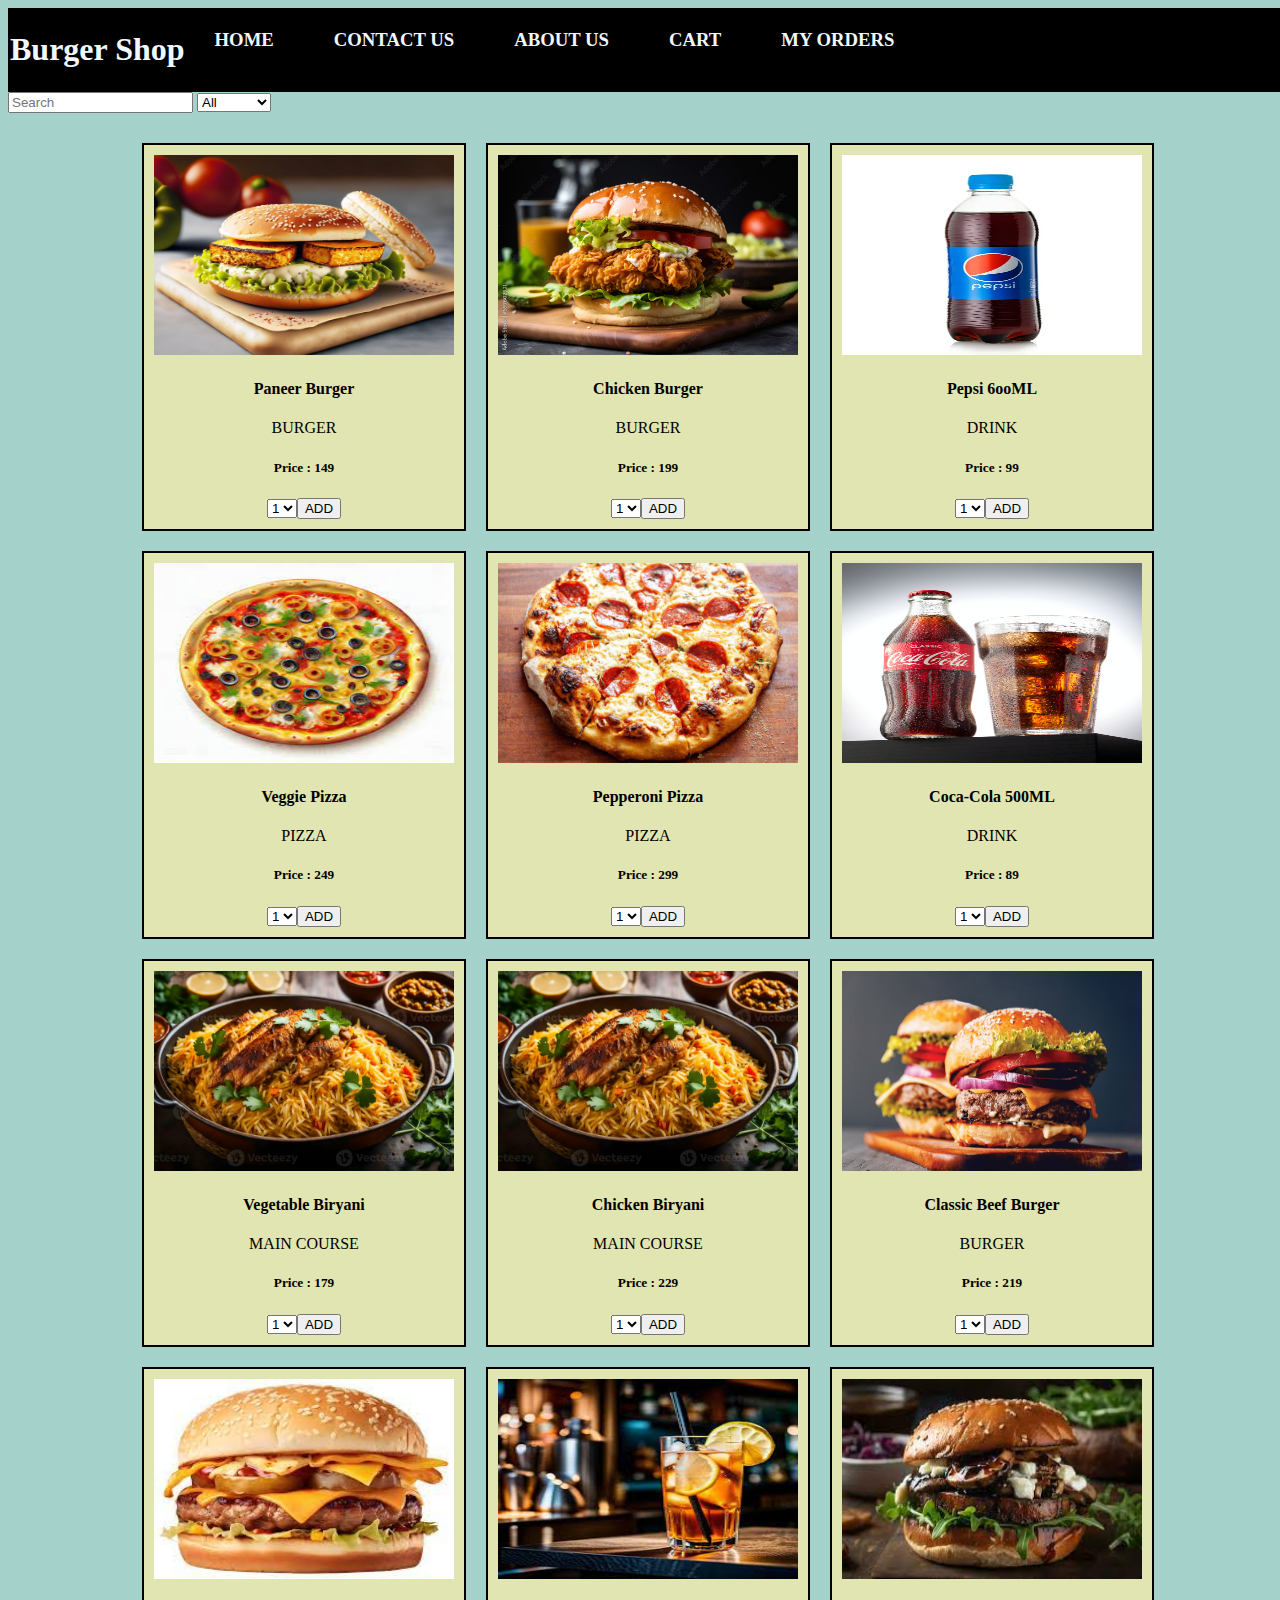
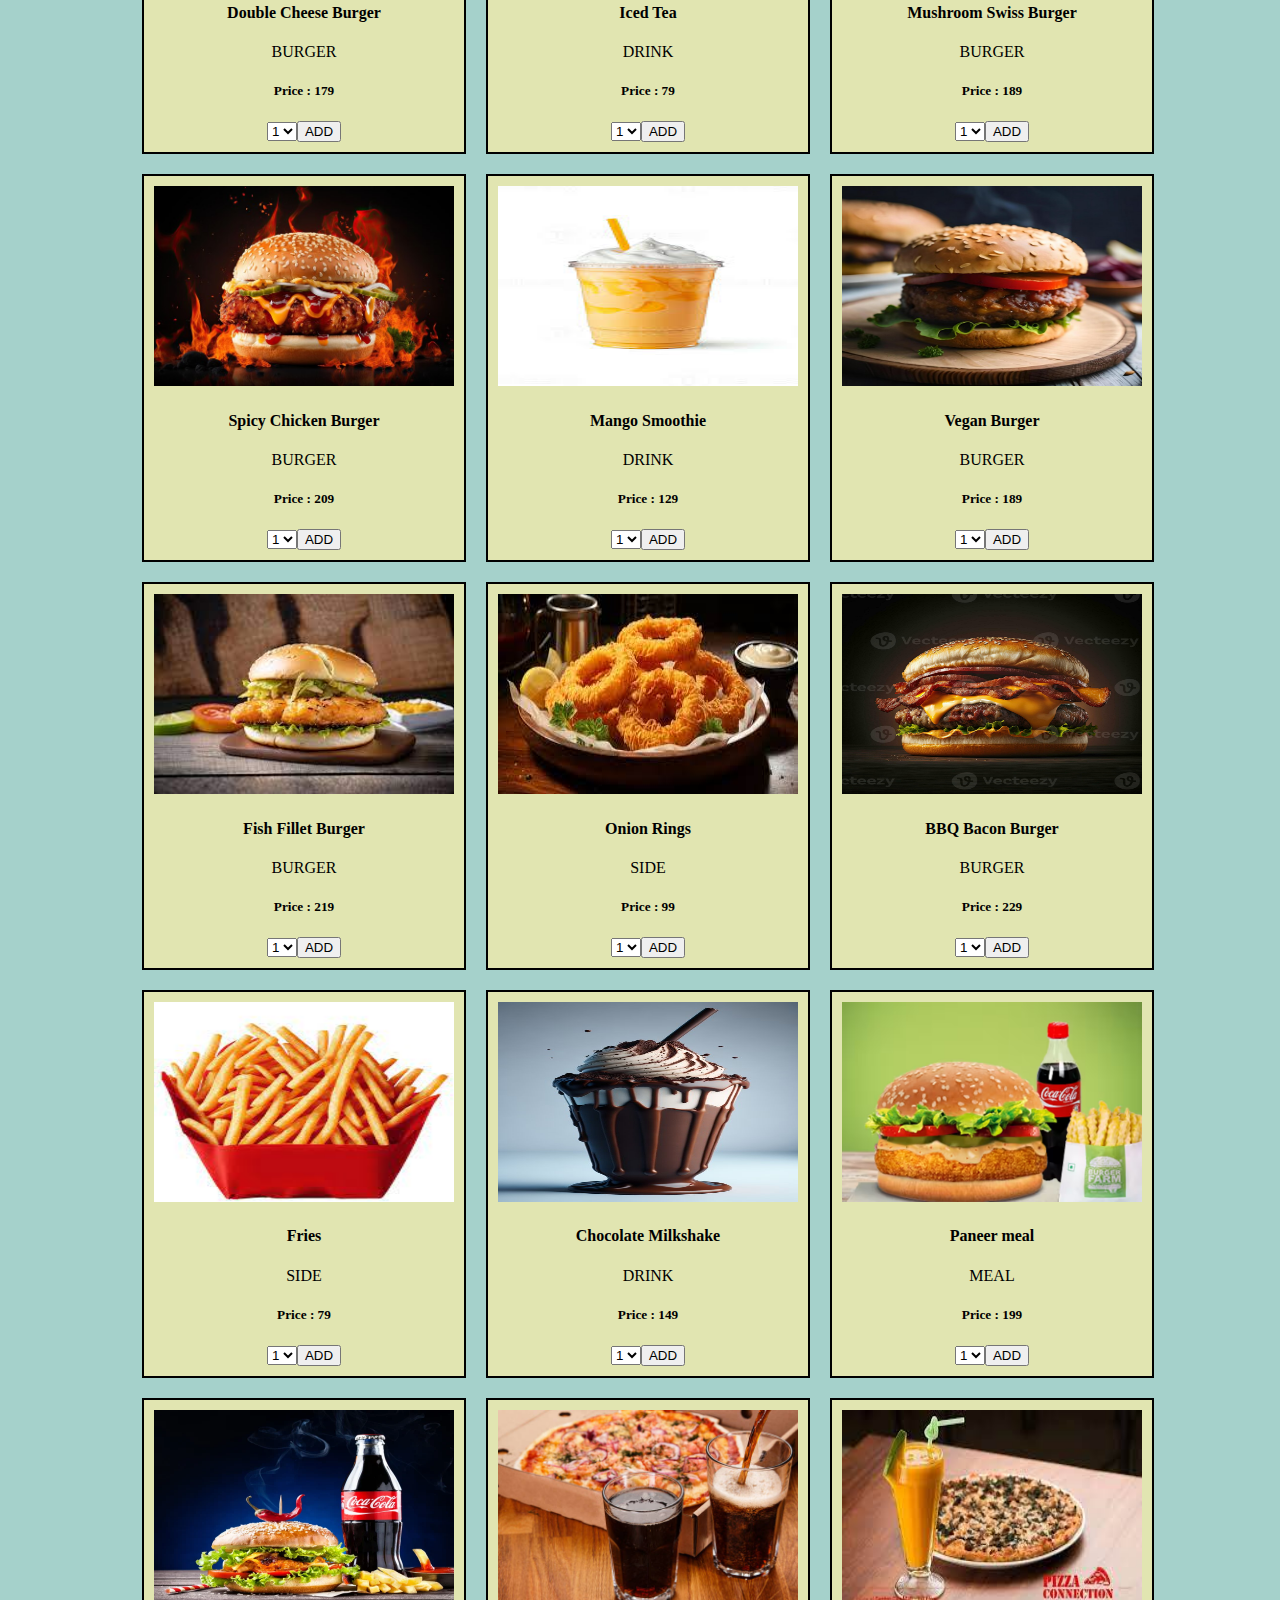
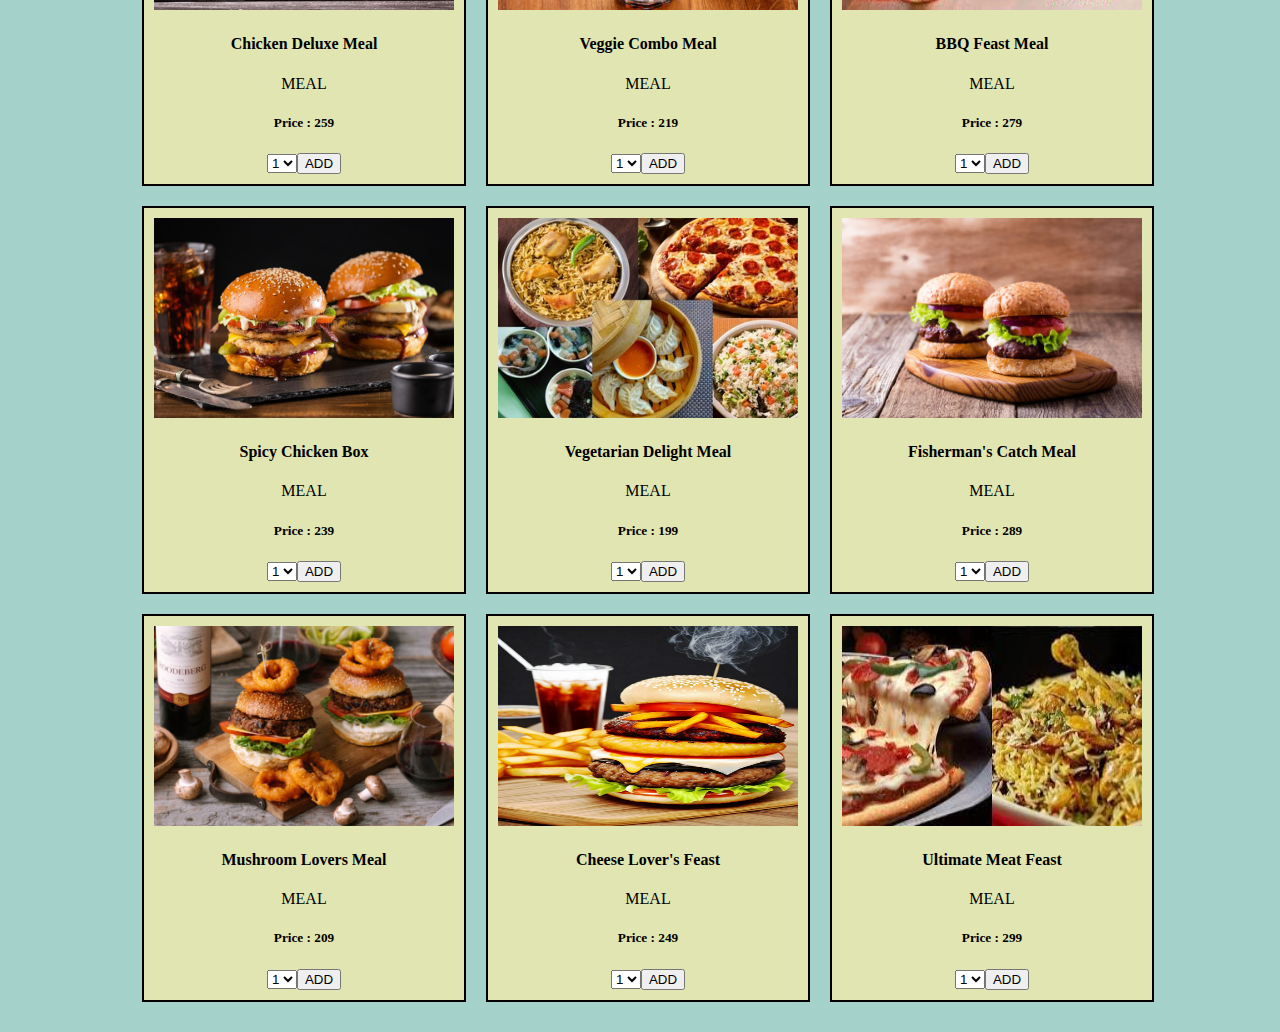
==== index.html @ fd30603a "some touches" ====
<!DOCTYPE html>
<html lang="en">
  <head>
    <meta charset="UTF-8" />
    <meta name="viewport" content="width=device-width, initial-scale=1.0" />
    <link rel="stylesheet" href="style.css" />
    <title>Welcome To Burger Shop</title>
  </head>

  <body>
    <header style="border: 2px solid black">
      <div class="header" style="display: flex; flex-wrap: wrap">
        <h1 id="title">Burger Shop</h1>
        <nav id="nav-bar" style="display: inline-flex; flex-direction: row">
          <h3><a href="index.html">Home</a></h3>
          <h3><a href="">Contact Us</a></h3>
          <h3><a href="">About Us</a></h3>
          
          <h3 id="cart"><a href="cart.html">Cart</a></h3>
          <h3 id="myorders"><a href="order.html">My Orders</a></h3>

        </nav>
      </div>
    </header>

    <div class="container">

      <div class="filters">
        <input type="search" id="search" placeholder="Search" />

        <!-- drop down for Filter -->
        <select name="category" id="cat">
          <option value="all">All</option>
          <option value="veg">Veg</option>
          <option value="nonveg">Non-Veg</option>
          <option value="meals">Meals</option>
          <option value="drinks">Drinks</option>
        </select>
      </div>

      <div id="items">


            <!-- //rendering by js -->
            <div class="card">
                <img class="img" src="743a2b7536fd20c8c612c3b4df7f3b6b.jpg" alt="Avatar" />
                <div class="description" id="desc-0">
                    <h4><b>John Doe</b></h4>
                    <p>Architect & Engineer</p>

                    <div class="order">
                        <h5>Price : 100</h5>
                        <select name="noOfItems" id="no-of-items">
                            <option value="1">1</option>
                            <option value="2">2</option>
                            <option value="3">3</option>
                            <option value="4">4</option>
                            <option value="5">5</option>
                            <option value="6">6</option>
                            <option value="7">7</option>
                            <option value="8">8</option>
                            <option value="9">9</option>
                        </select>
                        <button>ADD</button>
                    </div>
                </div>
                <!-- end -->
            </div>
      </div>
    </div>

    <script src="script.js"></script>
  </body>
</html>
---- style.css ----
body {
    display: block;
    box-sizing: border-box;
    height: 100%;
    width: 100%;
    background-color : rgb(165, 209, 203);
}

#items {
    display: flex;
    flex-wrap: wrap;
    justify-content: center;
    margin: 10px;
    padding: 10px;
}

.description{
    display: block;
    flex-wrap: wrap;
    text-align: center;
}

.card {
    margin: 10px;
    padding: 10px;
    border: 2px solid black;
    background-color: rgb(225, 229, 177);
    
}


.img {
    height: 200px;
    width: 300px;
}

.show{
    display: none;
}

header{
    background-color: black;
    color: aliceblue;
}

a{
    text-decoration: none;
    text-transform: uppercase;
    color: aliceblue;
    margin-left: 30px;
    margin-right: 30px;
}

nav{
    justify-content: center;
    text-align: center;
}

.description{
    width: 100%;
    /* border: 2px solid red; */
}

.cart-img{
    height: 100px;
    width: 150px;
    margin: 20px;
}

#cartList{
    border: 2px solid black;
    border-radius: 10px;
    display: flex;
    flex-direction: column;
    
}

.pdetail{
    display: flex;
     flex-wrap: wrap;
    width: fit-content;
    /* border: 2px solid black; */
    margin-left: 100px;

}

#order-div
{
    text-align: center;
    background-color: black;
}
#order-btn{
    background-color: rgb(54, 190, 54);
    height: 30px;
    width: 150px;
    text-decoration: solid;
    border: 2px solid black;
    border-radius: 10px;
}

.remove-btn{
    background-color: red;
    height: 30px;
    width: 100px;
    border: 2px solid black;
    border-radius: 10px;
}

.input-field{
    margin: 20px;
    border: 2px solid black;
    text-align: center;
    background-color: blanchedalmond;
    border-radius: 5px ;
}

.payment{
    display: flex;
    flex-direction: column;
    /* flex-wrap: wrap; */
    width: 100%;
    align-items: center;
}

form{
    display: flex;
    flex-direction: column;
    /* flex-wrap: wrap; */
    width: 100%;
    align-items: center;
}

#confirm
{
    background-color: rgb(54, 190, 54);
    height: 30px;
    width: 150px;
    text-decoration: solid;
    border: 2px solid black;
    border-radius: 10px;
}
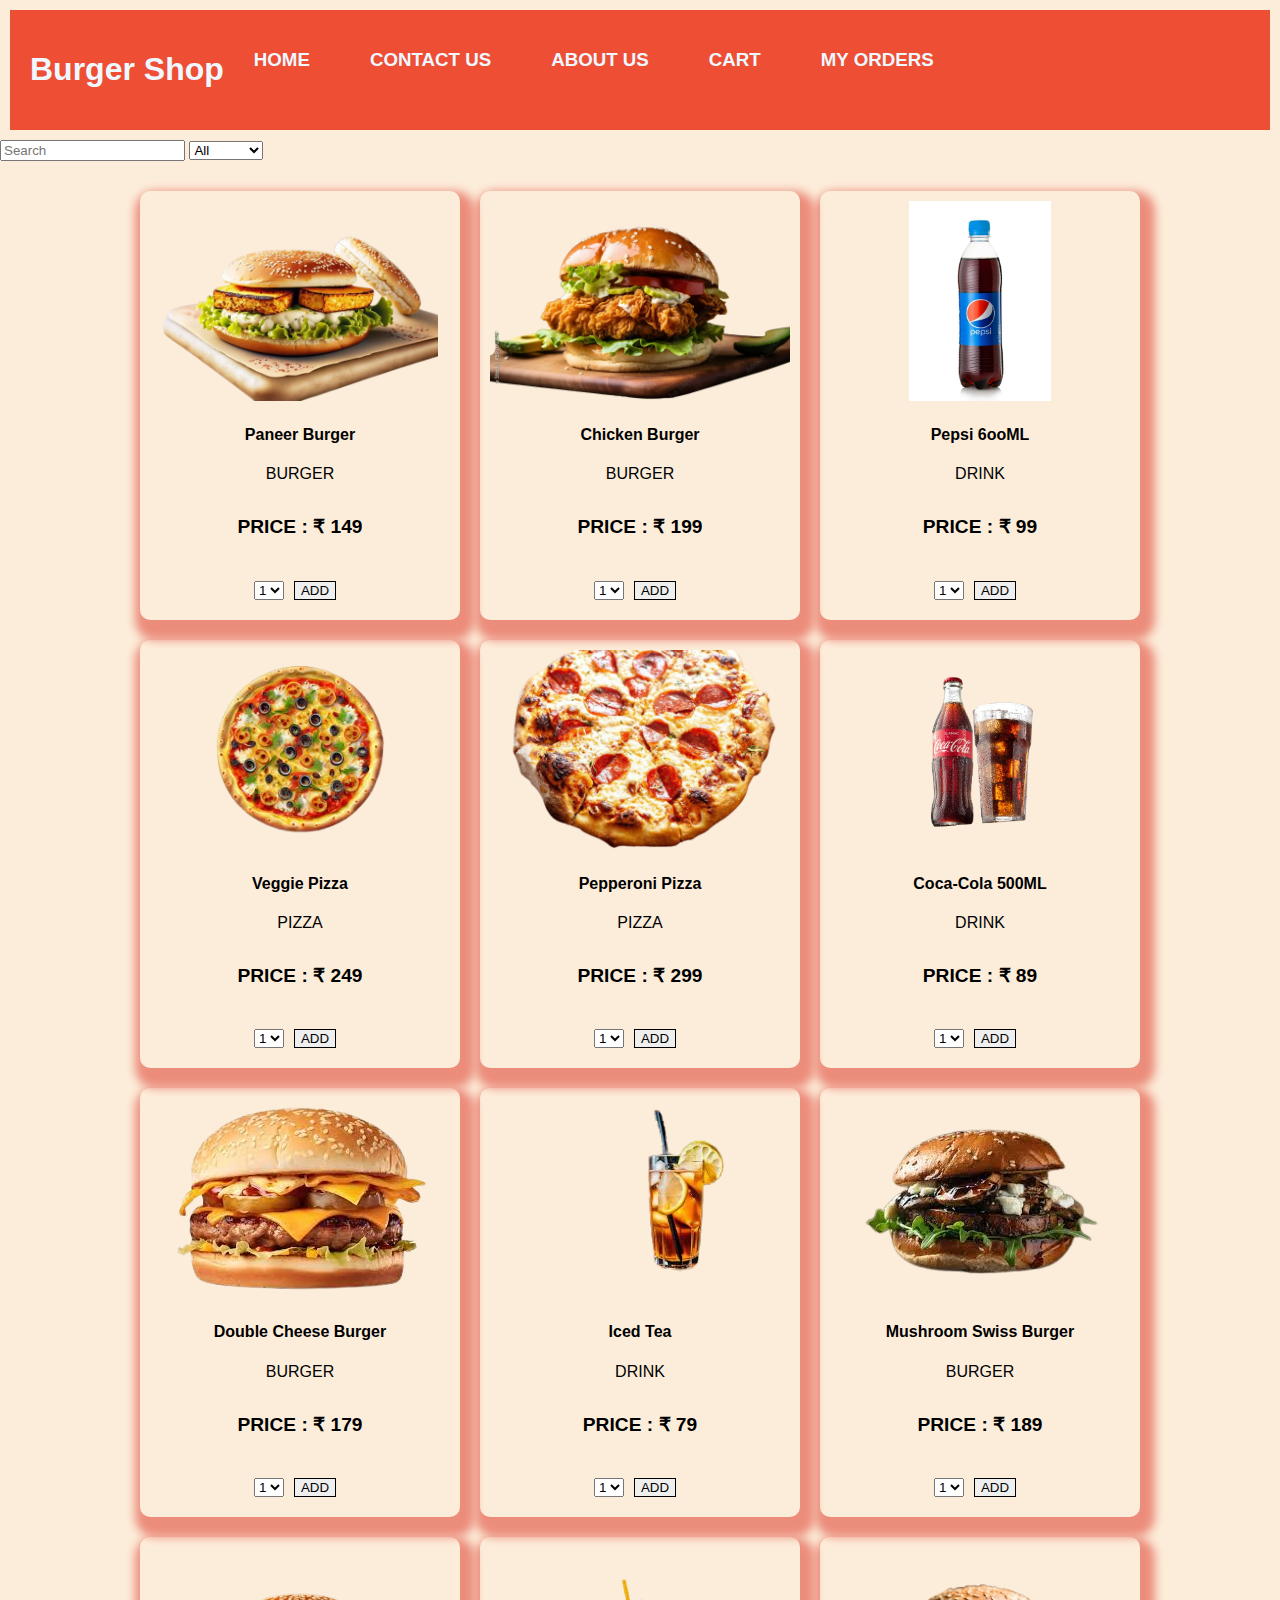
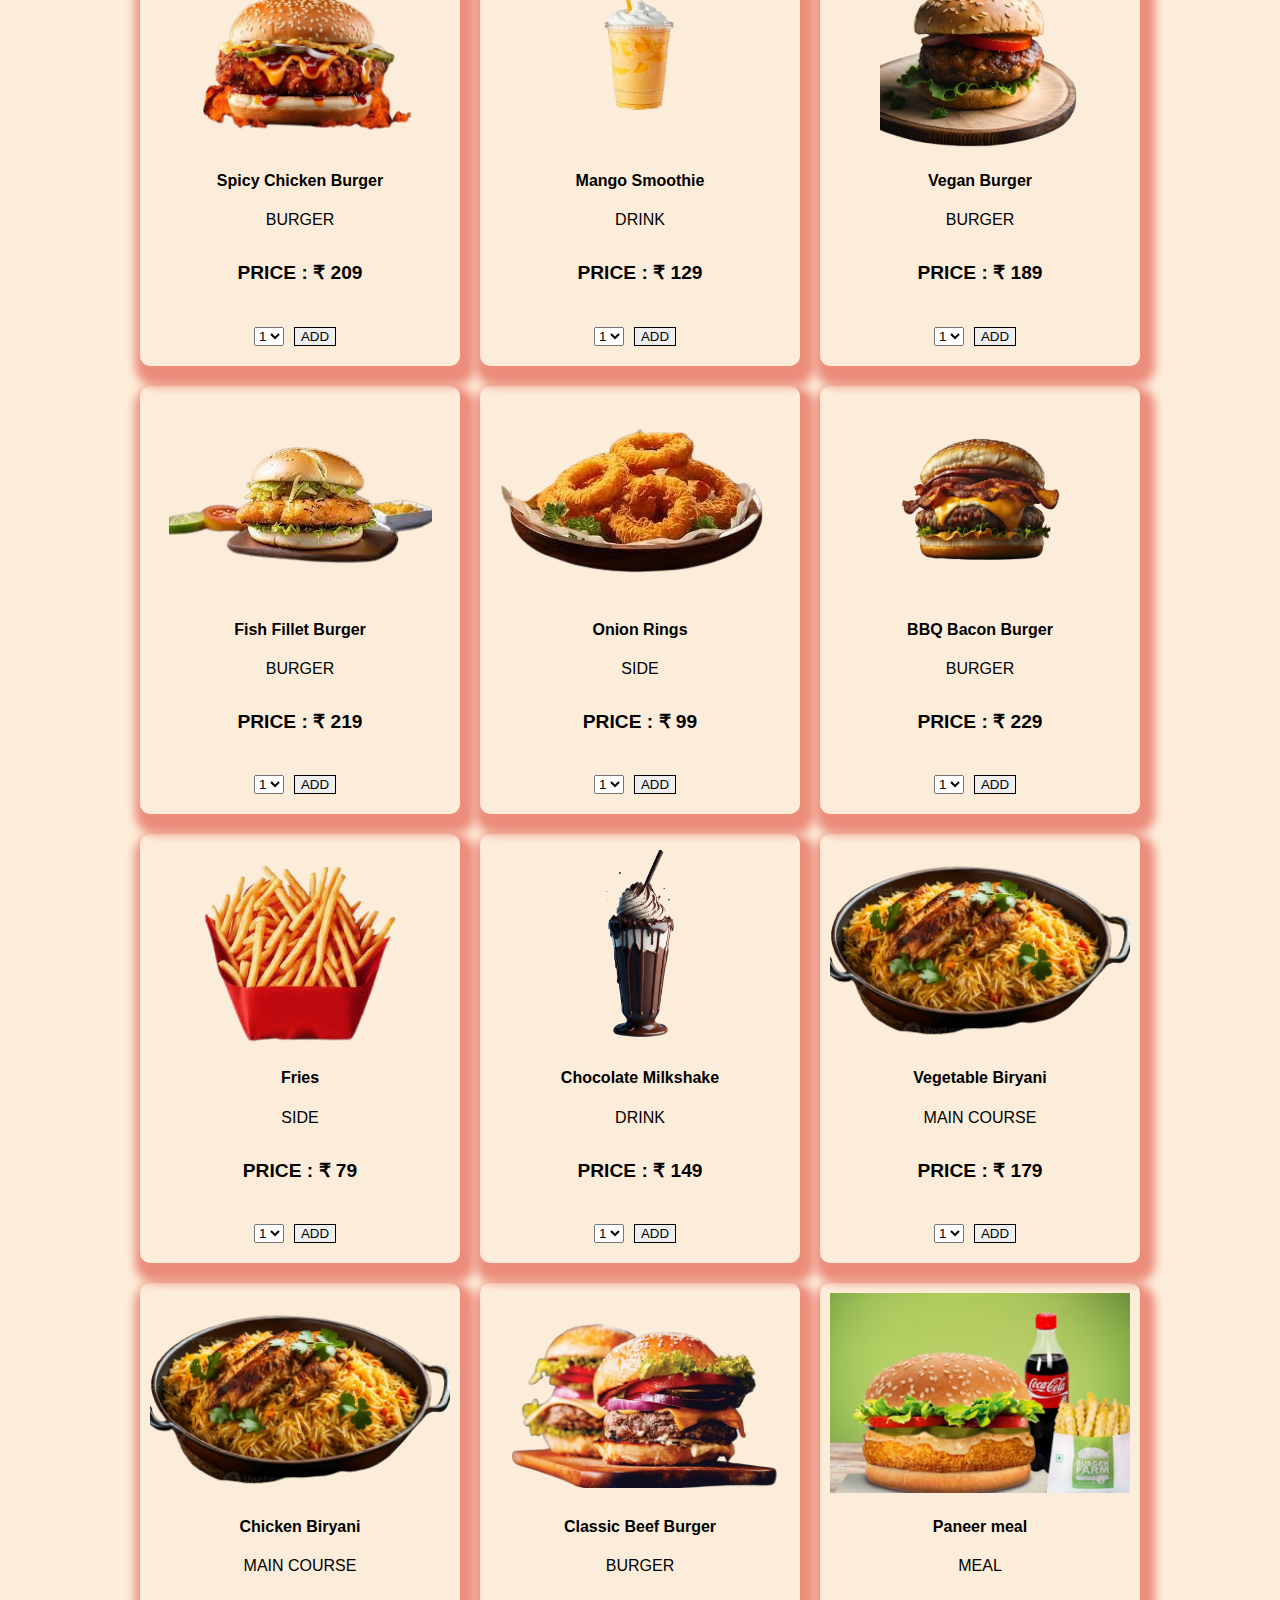
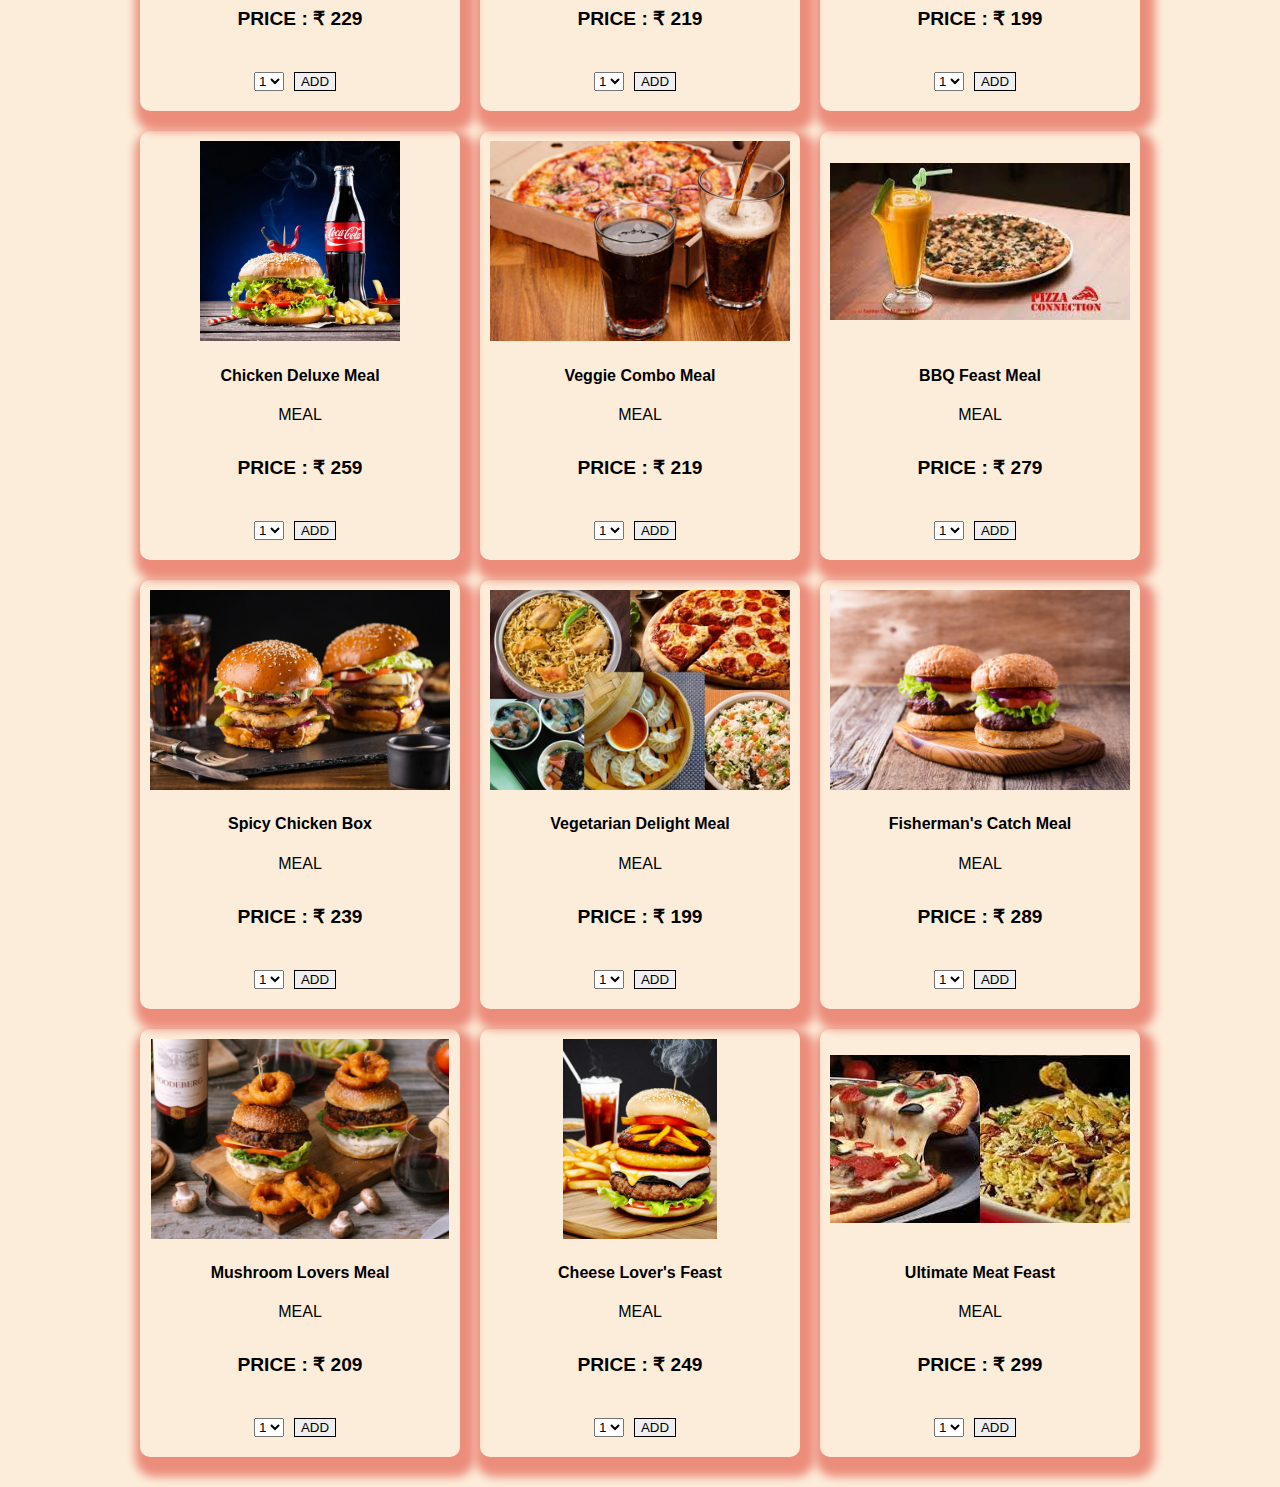
==== commit b0f9fa7e: "changes in UI" ====
--- a/index.html
+++ b/index.html
@@ -8,7 +8,7 @@
   </head>
 
   <body>
-    <header style="border: 2px solid black">
+    <header>
       <div class="header" style="display: flex; flex-wrap: wrap">
         <h1 id="title">Burger Shop</h1>
         <nav id="nav-bar" style="display: inline-flex; flex-direction: row">
@@ -42,7 +42,7 @@
 
 
             <!-- //rendering by js -->
-            <div class="card">
+            <!-- <div class="card">
                 <img class="img" src="743a2b7536fd20c8c612c3b4df7f3b6b.jpg" alt="Avatar" />
                 <div class="description" id="desc-0">
                     <h4><b>John Doe</b></h4>
@@ -63,7 +63,7 @@
                         </select>
                         <button>ADD</button>
                     </div>
-                </div>
+                </div> -->
                 <!-- end -->
             </div>
       </div>
--- a/style.css
+++ b/style.css
@@ -3,7 +3,11 @@
     box-sizing: border-box;
     height: 100%;
     width: 100%;
-    background-color : rgb(165, 209, 203);
+    /* background-color : rgb(165, 209, 203); */
+    background-color: #FCEDDA;
+    margin: 0;
+    padding: 0;
+    font-family: sans-serif;
 }
 
 #items {
@@ -23,15 +27,26 @@
 .card {
     margin: 10px;
     padding: 10px;
-    border: 2px solid black;
-    background-color: rgb(225, 229, 177);
+    /* border: 2px solid black; */
+    box-shadow: 5px 10px 10px 10px #ec8d7c;
+     /* #888888 */
+    border-radius: 10px;
     
+    /* background-color: rgb(225, 229, 177); */
+    
+}
+
+.price{
+    text-transform: uppercase;
+    font-size: larger;
 }
 
 
 .img {
     height: 200px;
     width: 300px;
+    object-fit: scale-down;
+    /* background-color: aliceblue; */
 }
 
 .show{
@@ -39,7 +54,11 @@
 }
 
 header{
-    background-color: black;
+    /* background-color: black; */
+    margin: 10px;
+    padding: 20px;
+    background-color: #EE4E34;
+    
     color: aliceblue;
 }
 
@@ -68,10 +87,14 @@
 }
 
 #cartList{
-    border: 2px solid black;
+    /* border: 2px solid black; */
     border-radius: 10px;
     display: flex;
     flex-direction: column;
+    margin: 15px;
+    padding: 10px;
+    box-shadow: 2px 10px 10px 10px #ec8d7c;
+    border-radius: 10px;
     
 }
 
@@ -139,3 +162,16 @@
     border: 2px solid black;
     border-radius: 10px;
 }
+
+.small-btn{
+    border: 1px solid black;
+    /* background-color: lightslategray; */
+    margin: 10px;
+
+}
+.small-btn:hover{
+    border: 1px solid black;
+    background-color: #ec8d7c;
+    margin: 10px;
+
+}
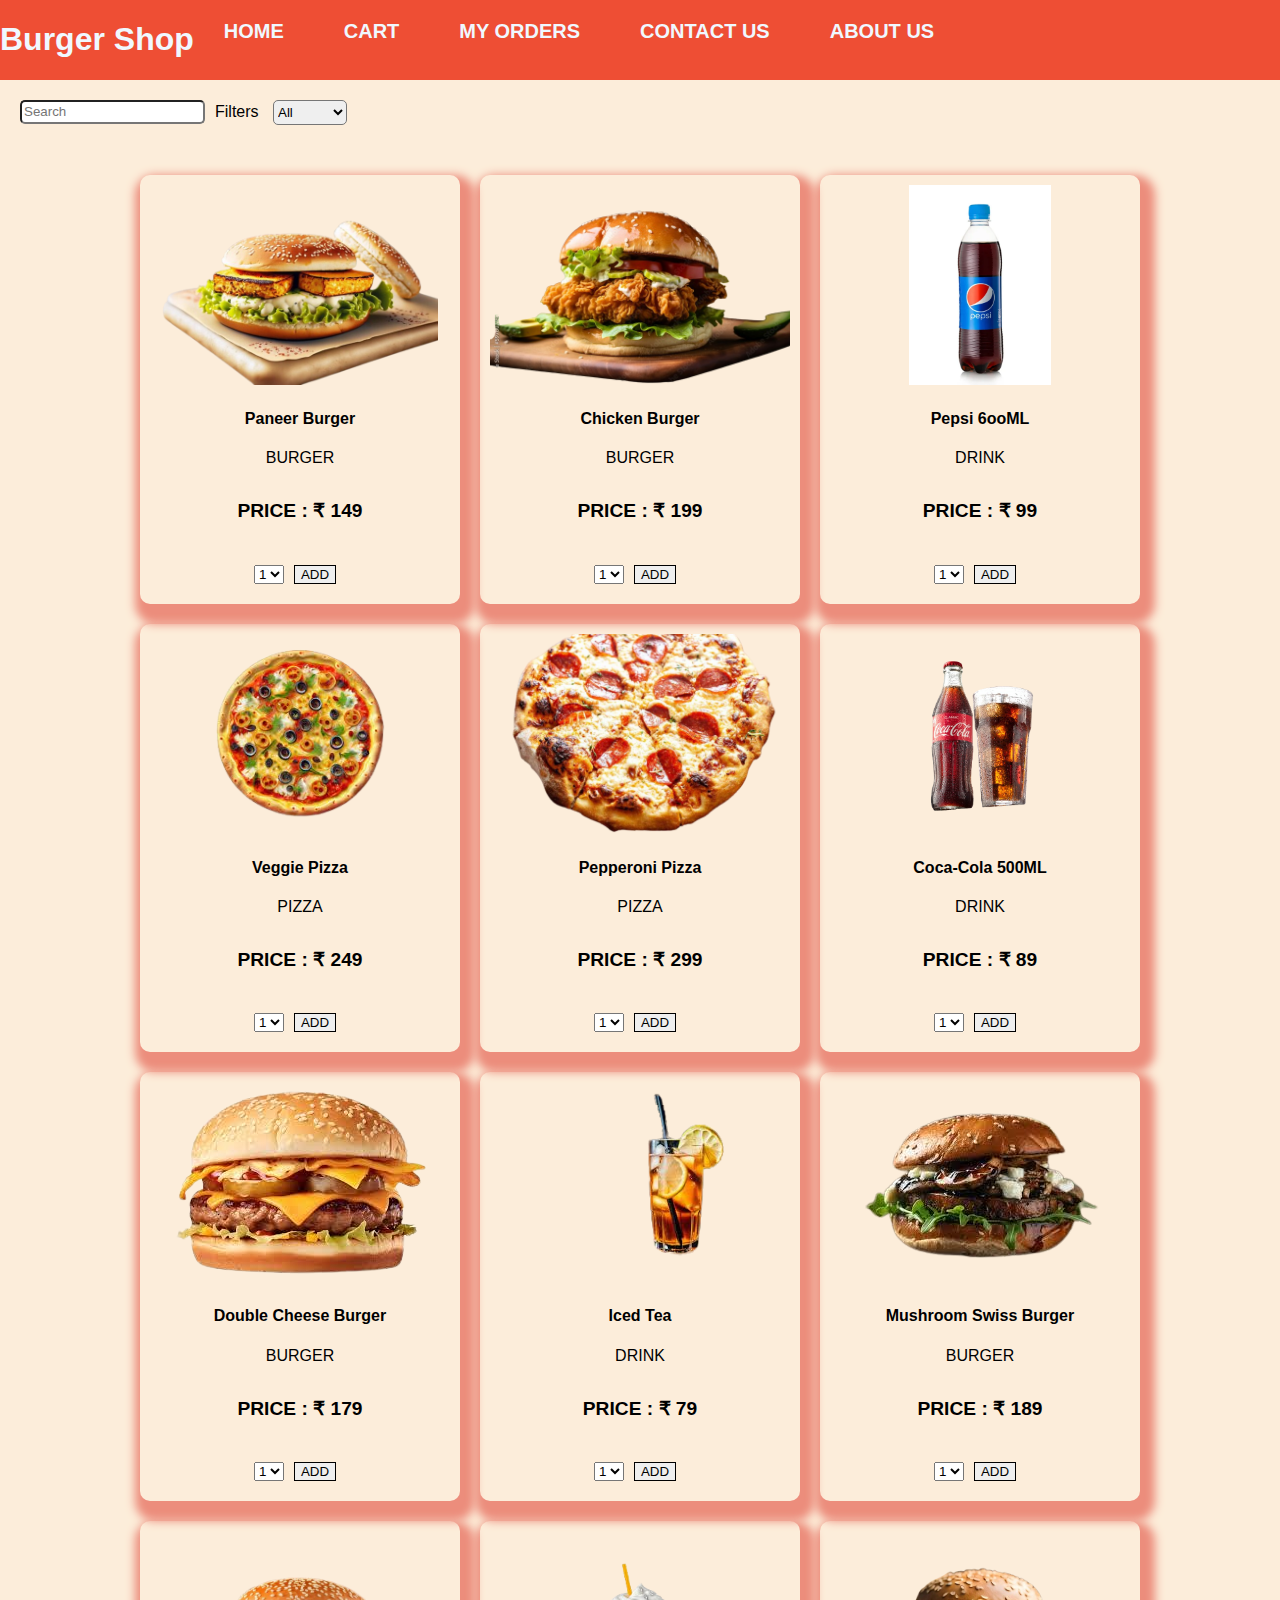
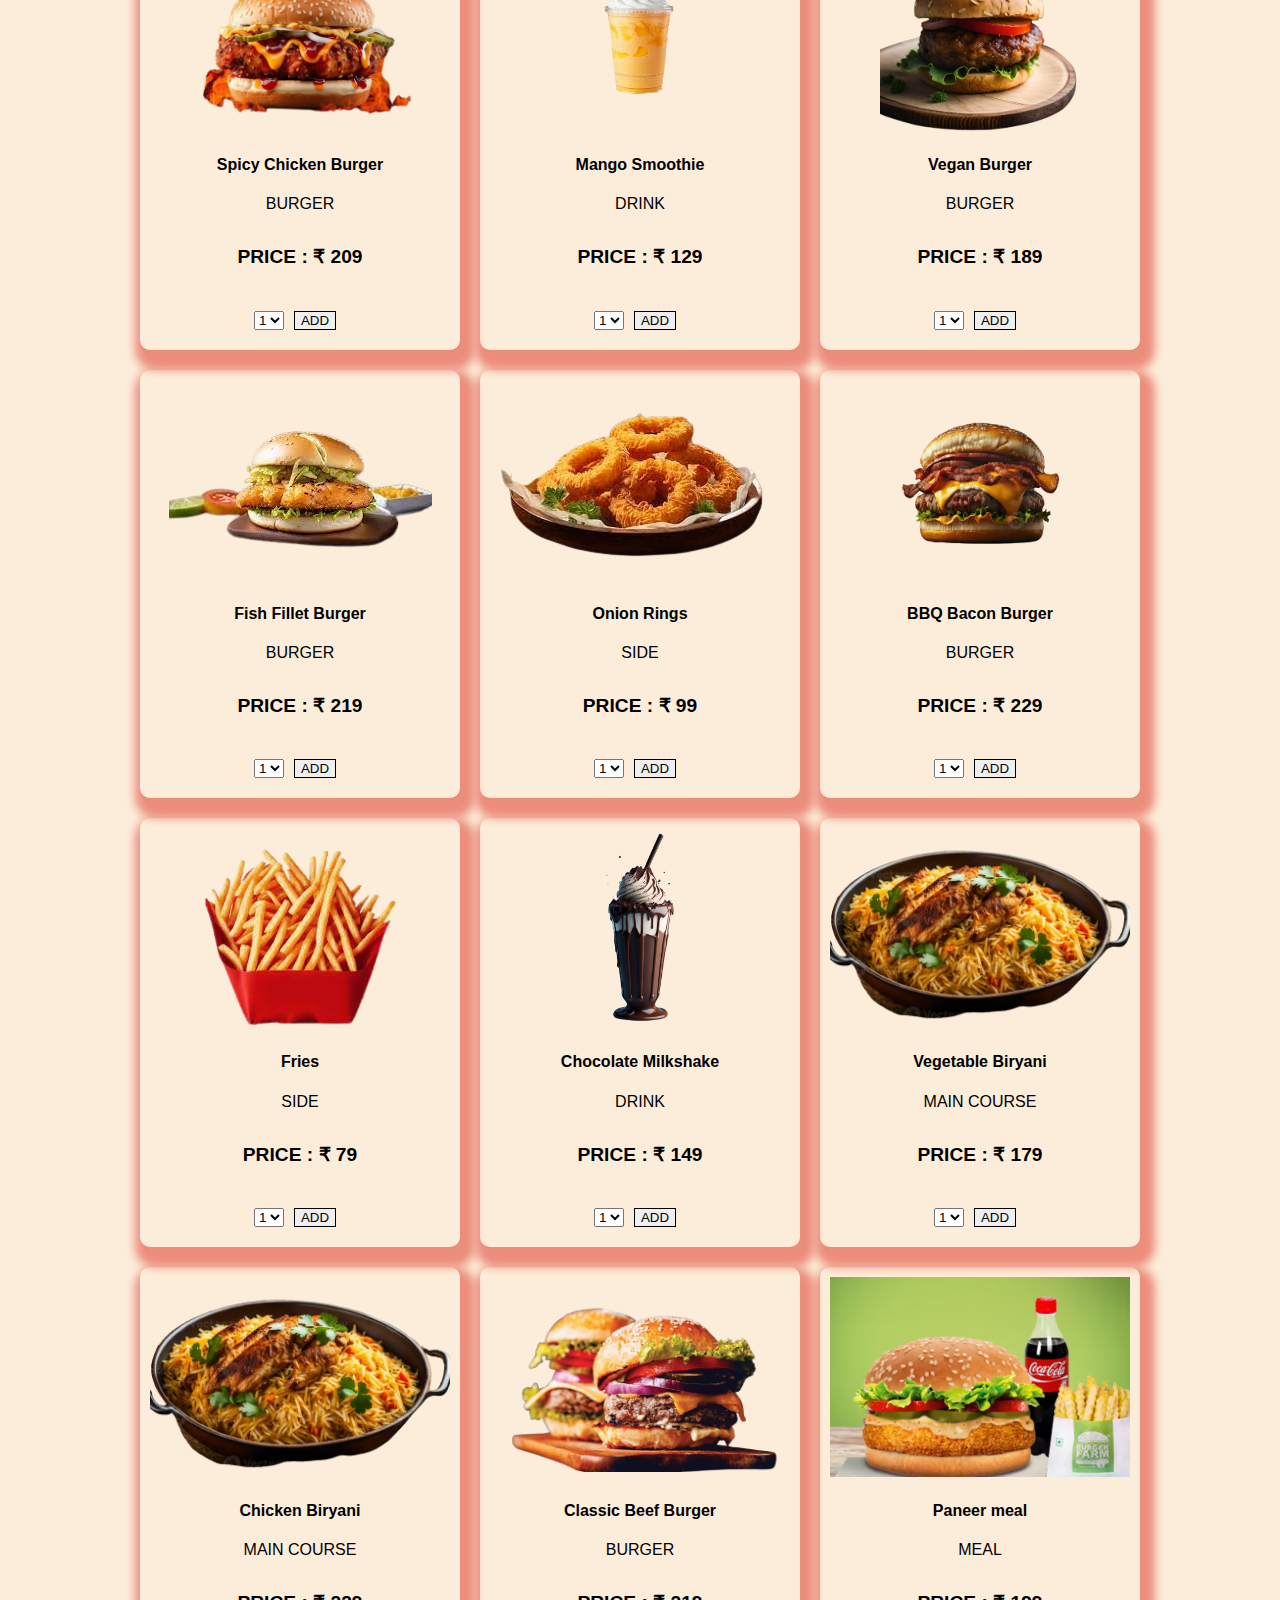
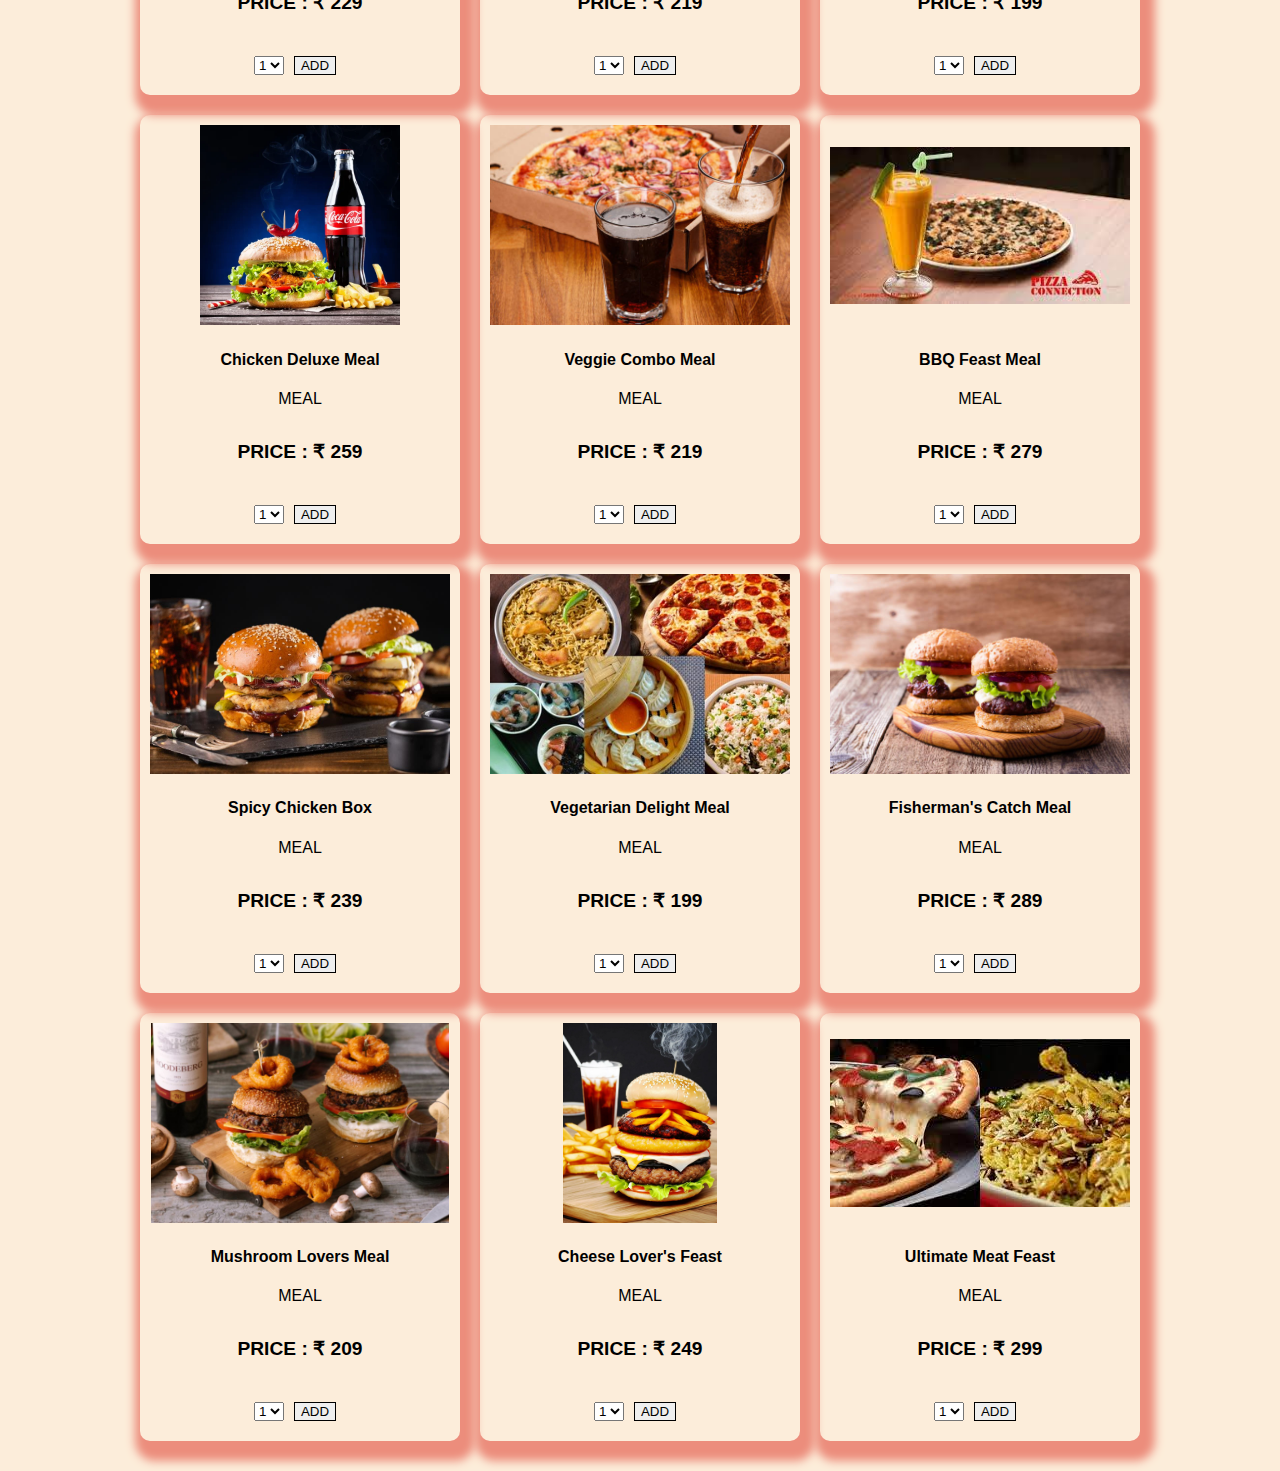
==== commit 1db774fb: "working on UI" ====
--- a/index.html
+++ b/index.html
@@ -9,17 +9,20 @@
 
   <body>
     <header>
-      <div class="header" style="display: flex; flex-wrap: wrap">
+      <div class="header">
+  
         <h1 id="title">Burger Shop</h1>
+  
         <nav id="nav-bar" style="display: inline-flex; flex-direction: row">
           <h3><a href="index.html">Home</a></h3>
-          <h3><a href="">Contact Us</a></h3>
-          <h3><a href="">About Us</a></h3>
-          
           <h3 id="cart"><a href="cart.html">Cart</a></h3>
           <h3 id="myorders"><a href="order.html">My Orders</a></h3>
-
+  
+            <h3 class="more"><a href="">Contact Us</a></h3>
+            <h3 class="more"><a href="">About Us</a></h3>
         </nav>
+  
+  
       </div>
     </header>
 
@@ -29,6 +32,7 @@
         <input type="search" id="search" placeholder="Search" />
 
         <!-- drop down for Filter -->
+        <label for="cat">Filters
         <select name="category" id="cat">
           <option value="all">All</option>
           <option value="veg">Veg</option>
@@ -36,7 +40,14 @@
           <option value="meals">Meals</option>
           <option value="drinks">Drinks</option>
         </select>
+      </label>
       </div>
+      <div id="added" class="show">
+
+        <h2>Item Added</h2>
+
+      </div>
+      <!-- <h3 id="added" class="show" style="color: green; position: fixed; margin-left: 30px;background-color: rgba(0, 0, 0, 0.718);">Item Added</h3> -->
 
       <div id="items">
 
--- a/style.css
+++ b/style.css
@@ -29,10 +29,8 @@
     padding: 10px;
     /* border: 2px solid black; */
     box-shadow: 5px 10px 10px 10px #ec8d7c;
-     /* #888888 */
     border-radius: 10px;
     
-    /* background-color: rgb(225, 229, 177); */
     
 }
 
@@ -53,16 +51,24 @@
     display: none;
 }
 
-header{
-    /* background-color: black; */
-    margin: 10px;
-    padding: 20px;
+.header{
+    /* overflow: hidden; */
     background-color: #EE4E34;
-    
     color: aliceblue;
+    display: flex;
+    flex-wrap: wrap;
+}
+
+a:hover{
+    background-color: white;
+    color: black;
+    font-size: 22px;
 }
 
 a{
+    font-size: 20px;
+    line-height: 25px;
+    border-radius: 4px;
     text-decoration: none;
     text-transform: uppercase;
     color: aliceblue;
@@ -110,7 +116,7 @@
 #order-div
 {
     text-align: center;
-    background-color: black;
+    /* background-color: black; */
 }
 #order-btn{
     background-color: rgb(54, 190, 54);
@@ -120,13 +126,23 @@
     border: 2px solid black;
     border-radius: 10px;
 }
+#order-btn:hover{
+    height: 32px;
+    width: 152px;
+}
 
 .remove-btn{
     background-color: red;
     height: 30px;
-    width: 100px;
-    border: 2px solid black;
-    border-radius: 10px;
+    width: 70px;
+    border: 2px solid black;
+    border-radius: 10px;
+}
+
+.remove-btn:hover{
+    height: 31px;
+    width: 71px;
+
 }
 
 .input-field{
@@ -175,3 +191,31 @@
     margin: 10px;
 
 }
+
+.filters{
+    /* margin: 20px;
+    background-color: green; */
+    display: flex;
+    flex-wrap: wrap;
+    flex-direction: row;
+    /* justify-content: center; */
+    padding: 10px;
+}
+
+#search{
+    height: 24px;
+    /* box-shadow:2px 2px 2px 2px #ec8d7c; */
+    border-radius: 5px;
+    margin: 10px;
+}
+
+#cat{
+    height: 25px;
+    margin: 10px;
+    border-radius: 5px;
+
+}
+
+#added{
+    color: wheat; position: fixed; margin-left: 30px;background-color: #EE4E34;
+}
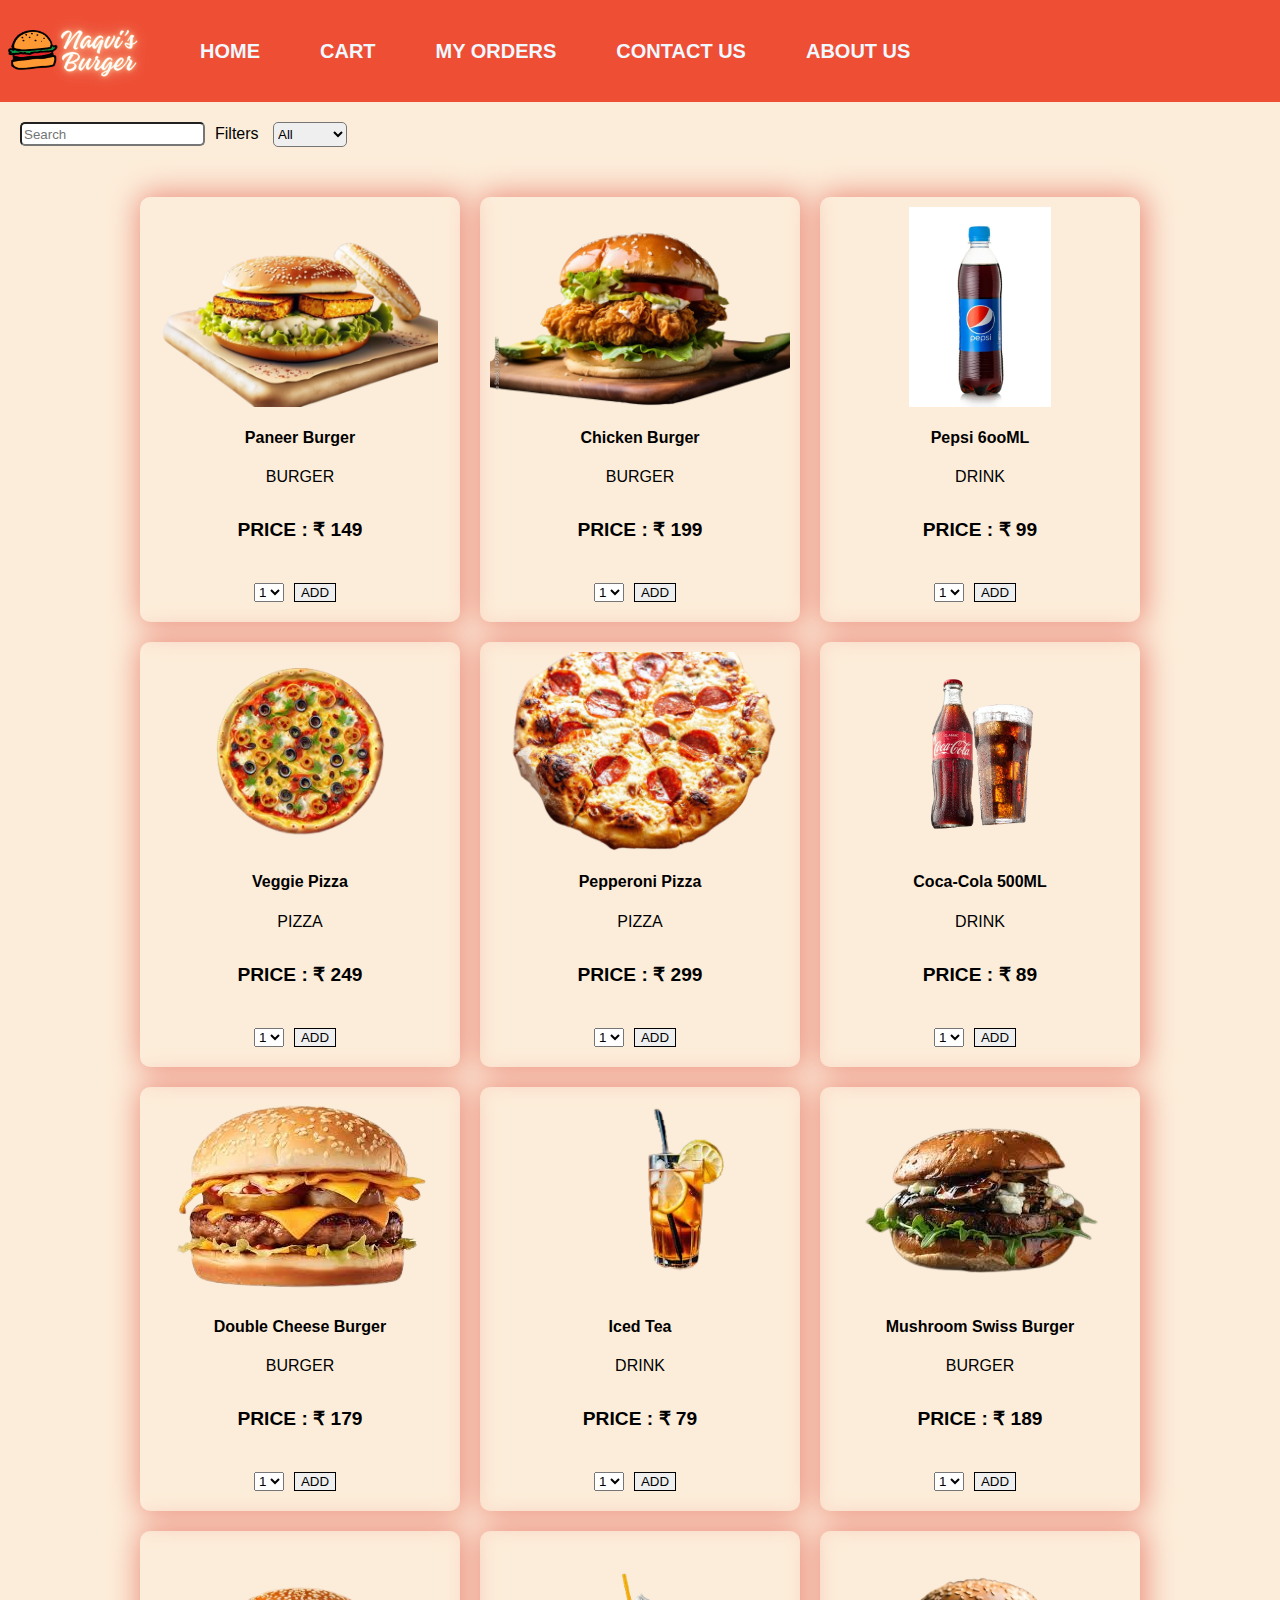
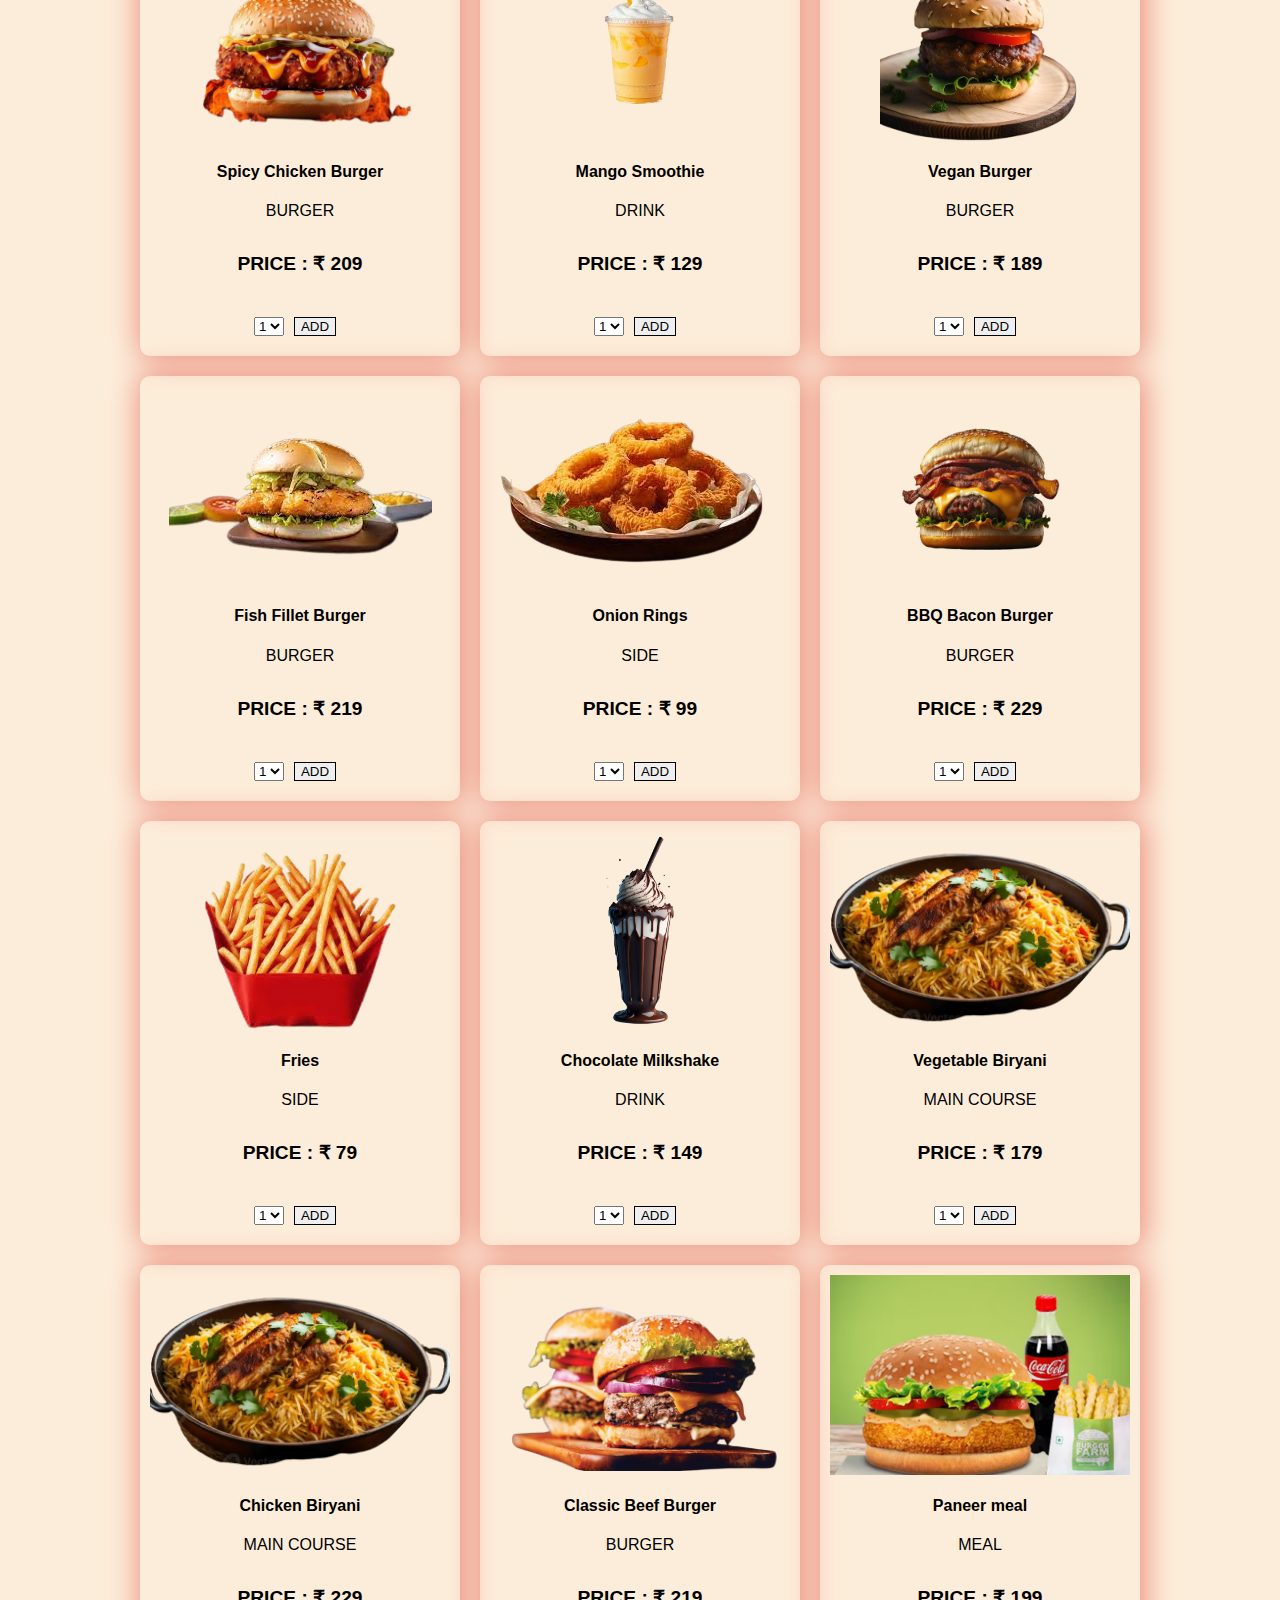
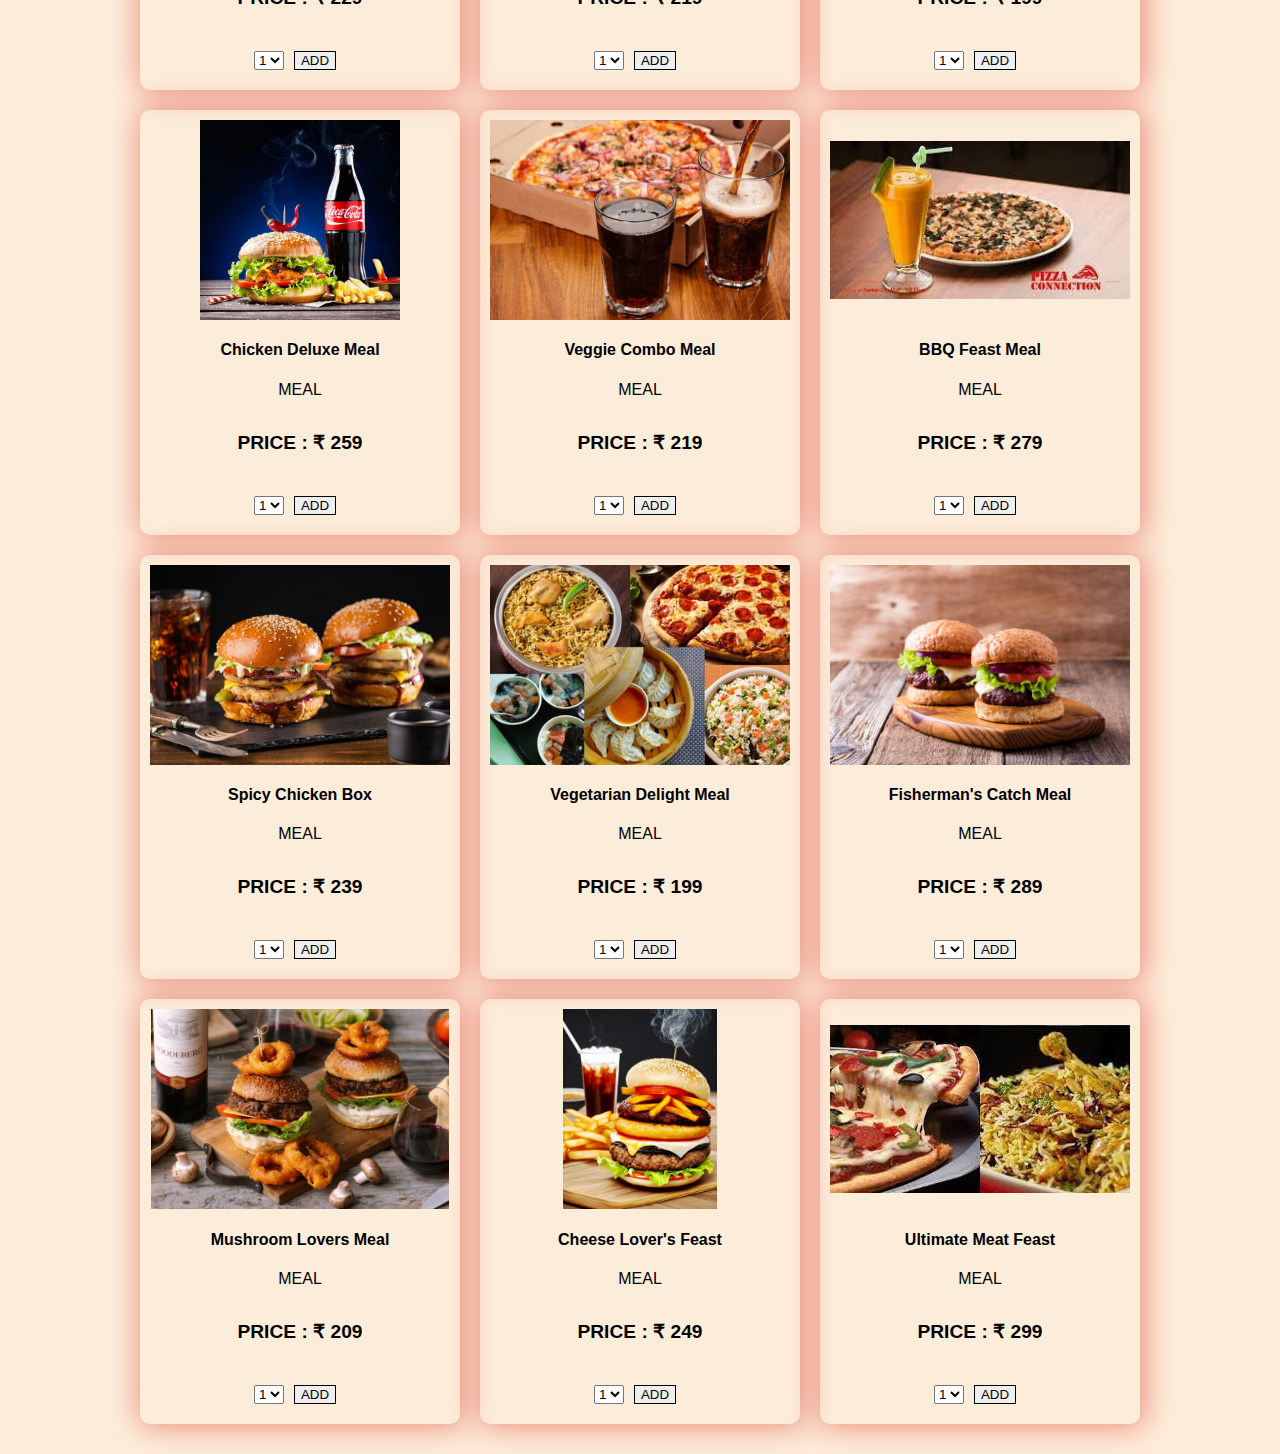
==== commit 01b3a498: "Changes in home page UI" ====
--- a/index.html
+++ b/index.html
@@ -10,8 +10,13 @@
   <body>
     <header>
       <div class="header">
-  
-        <h1 id="title">Burger Shop</h1>
+        <!-- <div class="logo" style="height: 20px; width: 30px;">
+          
+
+        </div> -->
+
+        <img src="./images/Now Open!.png" height="100px" width="150px">
+        <!-- <h1 id="title">Burger Shop</h1> -->
   
         <nav id="nav-bar" style="display: inline-flex; flex-direction: row">
           <h3><a href="index.html">Home</a></h3>
--- a/style.css
+++ b/style.css
@@ -28,7 +28,8 @@
     margin: 10px;
     padding: 10px;
     /* border: 2px solid black; */
-    box-shadow: 5px 10px 10px 10px #ec8d7c;
+    /* box-shadow: 5px 10px 10px 10px #ec8d7c; */
+    box-shadow: 2px 0px 30px 3px #ec8d7c;
     border-radius: 10px;
     
     
@@ -44,6 +45,8 @@
     height: 200px;
     width: 300px;
     object-fit: scale-down;
+    display: flex;
+    flex-wrap: wrap;
     /* background-color: aliceblue; */
 }
 
@@ -55,14 +58,24 @@
     /* overflow: hidden; */
     background-color: #EE4E34;
     color: aliceblue;
-    display: flex;
-    flex-wrap: wrap;
-}
-
-a:hover{
+    /* display: block; */
+    display: flex;
+    flex-wrap: wrap;
+}
+header img{
+    object-fit: cover;
+    /* margin-top: 20px; */
+}
+
+h3>a{
+    margin: 20px;
+    padding: 10px;
+}
+
+h3>a:hover{
     background-color: white;
     color: black;
-    font-size: 22px;
+
 }
 
 a{
@@ -72,13 +85,13 @@
     text-decoration: none;
     text-transform: uppercase;
     color: aliceblue;
-    margin-left: 30px;
-    margin-right: 30px;
+    /* margin-left: 30px; 
+     margin-right: 30px; */
 }
 
 nav{
-    justify-content: center;
-    text-align: center;
+    text-align: center;
+    margin: 20px;
 }
 
 .description{
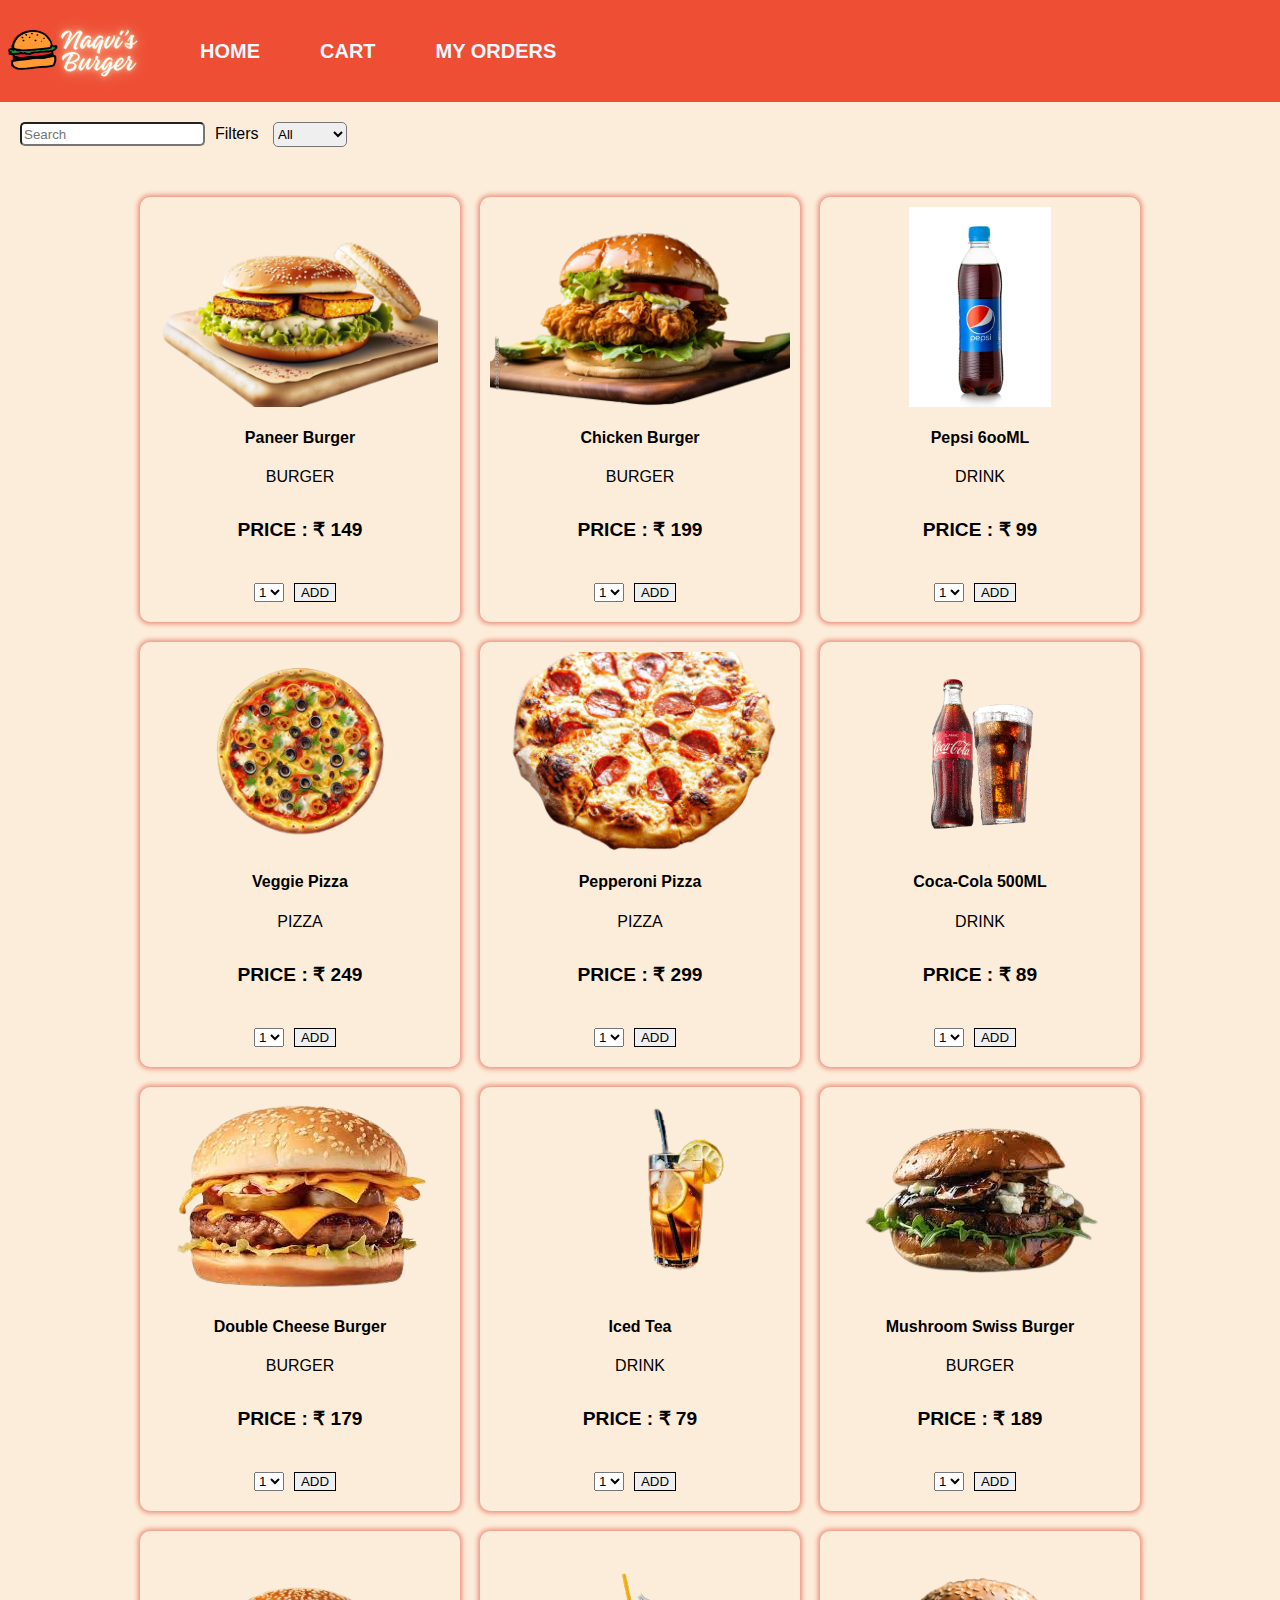
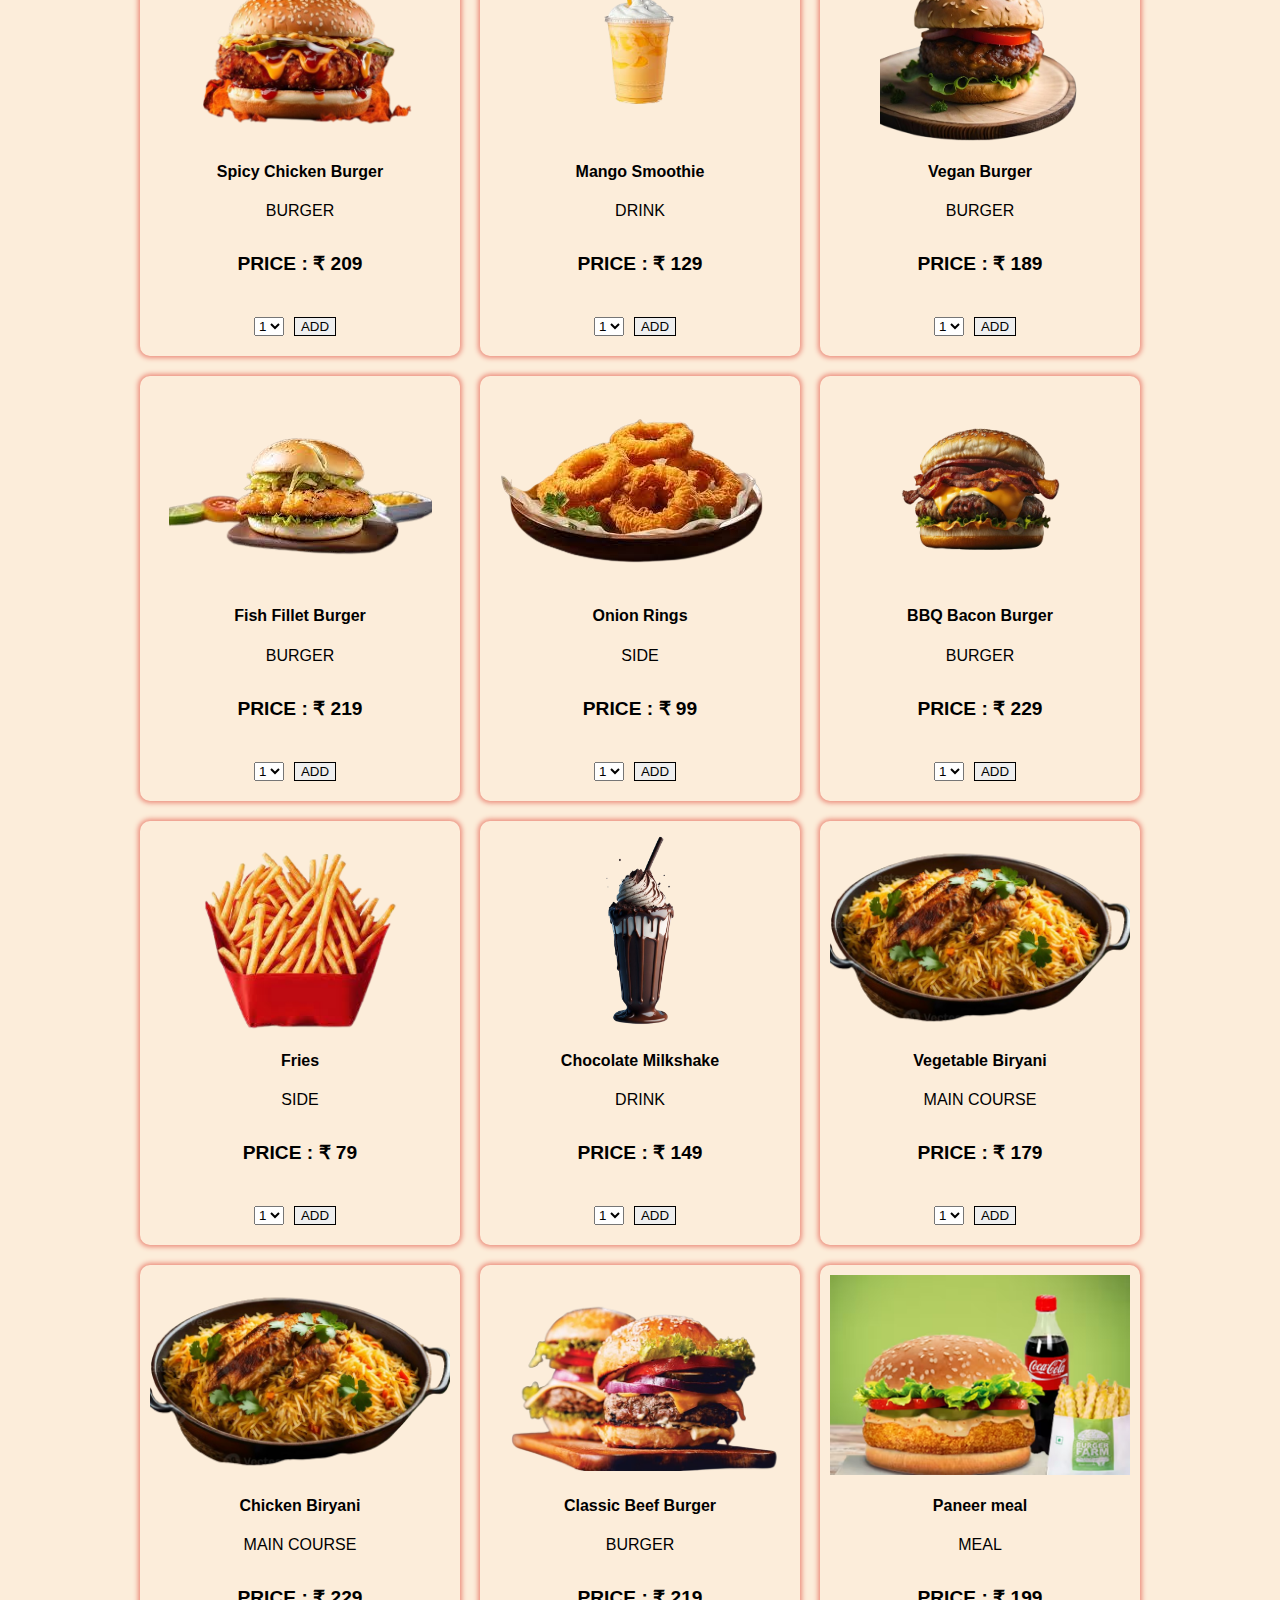
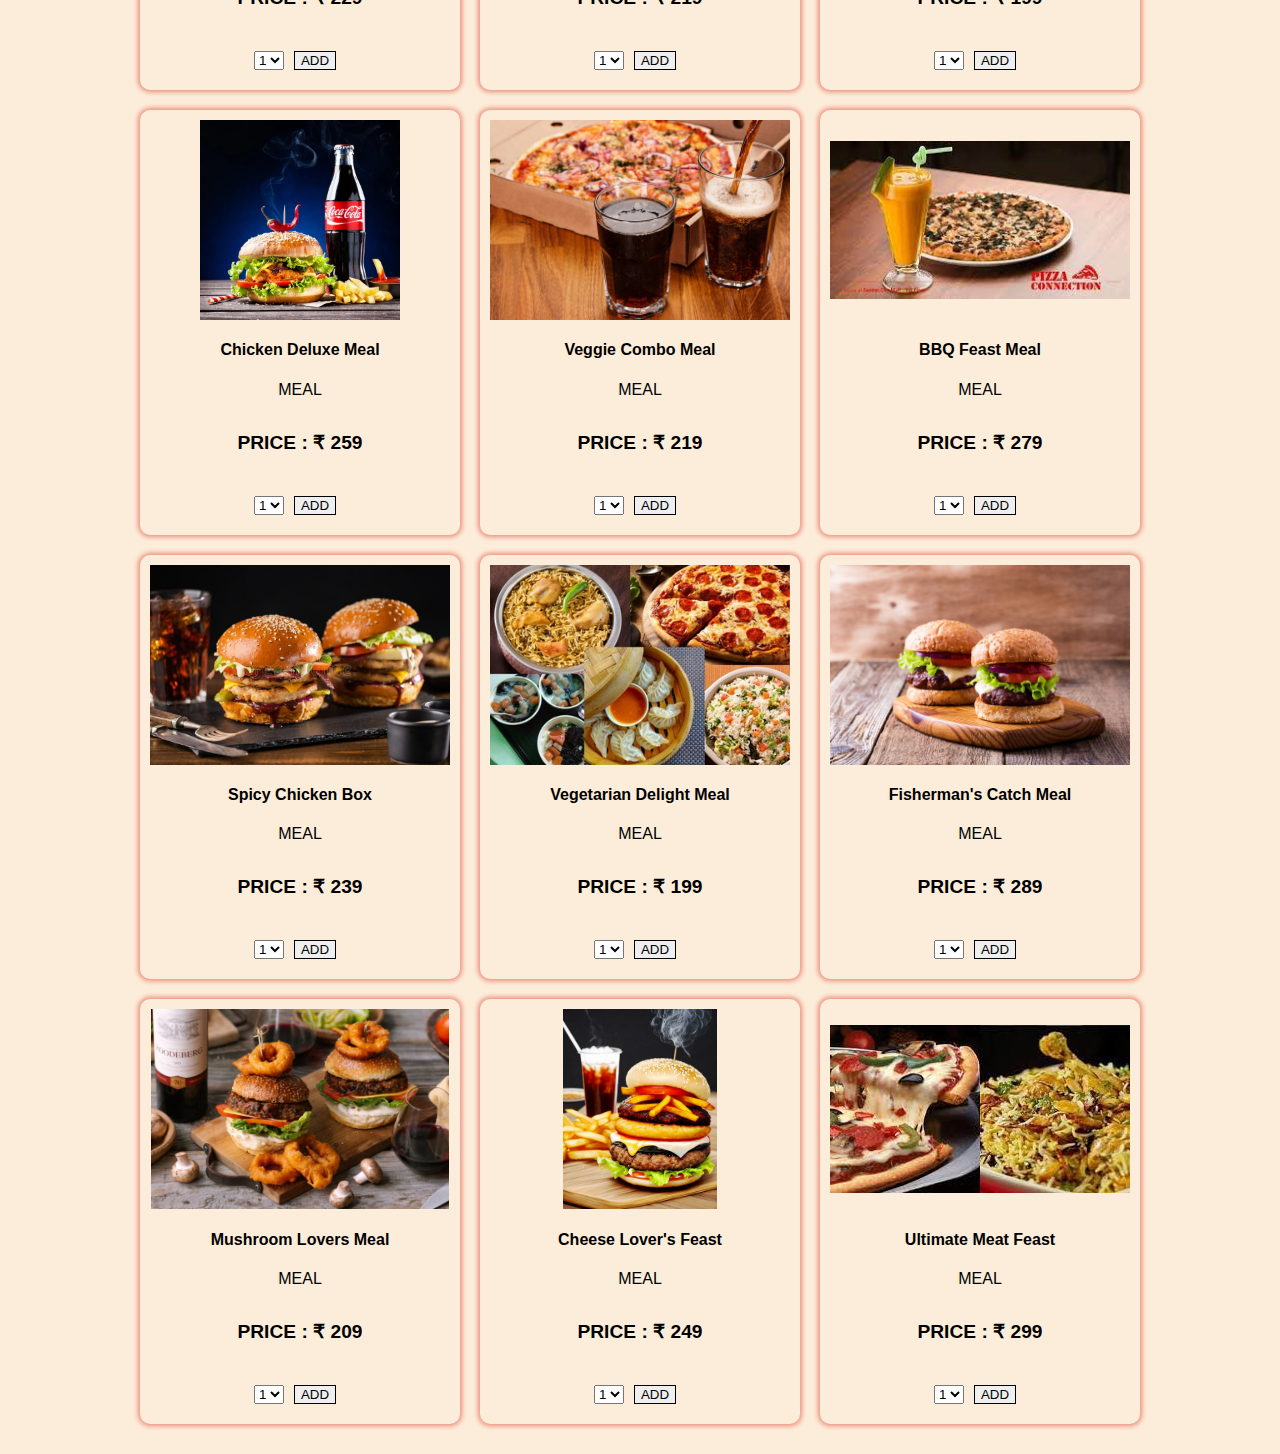
==== commit 8fe52331: "some features update on orders" ====
--- a/index.html
+++ b/index.html
@@ -10,23 +10,16 @@
   <body>
     <header>
       <div class="header">
-        <!-- <div class="logo" style="height: 20px; width: 30px;">
-          
-
-        </div> -->
 
         <img src="./images/Now Open!.png" height="100px" width="150px">
-        <!-- <h1 id="title">Burger Shop</h1> -->
-  
-        <nav id="nav-bar" style="display: inline-flex; flex-direction: row">
+        <!-- style="display: inline-flex; flex-direction: row" -->
+        
+        <nav id="nav-bar" class=" navbar responsive">
           <h3><a href="index.html">Home</a></h3>
           <h3 id="cart"><a href="cart.html">Cart</a></h3>
           <h3 id="myorders"><a href="order.html">My Orders</a></h3>
-  
-            <h3 class="more"><a href="">Contact Us</a></h3>
-            <h3 class="more"><a href="">About Us</a></h3>
         </nav>
-  
+        <a href="" class="icon" onclick="">&#9776;</a>
   
       </div>
     </header>
@@ -47,12 +40,6 @@
         </select>
       </label>
       </div>
-      <div id="added" class="show">
-
-        <h2>Item Added</h2>
-
-      </div>
-      <!-- <h3 id="added" class="show" style="color: green; position: fixed; margin-left: 30px;background-color: rgba(0, 0, 0, 0.718);">Item Added</h3> -->
 
       <div id="items">
 
--- a/style.css
+++ b/style.css
@@ -3,7 +3,6 @@
     box-sizing: border-box;
     height: 100%;
     width: 100%;
-    /* background-color : rgb(165, 209, 203); */
     background-color: #FCEDDA;
     margin: 0;
     padding: 0;
@@ -27,9 +26,7 @@
 .card {
     margin: 10px;
     padding: 10px;
-    /* border: 2px solid black; */
-    /* box-shadow: 5px 10px 10px 10px #ec8d7c; */
-    box-shadow: 2px 0px 30px 3px #ec8d7c;
+    box-shadow: 0px 0px 5px 2px #ec8d7c;
     border-radius: 10px;
     
     
@@ -55,6 +52,7 @@
 }
 
 .header{
+    width: 100%;
     /* overflow: hidden; */
     background-color: #EE4E34;
     color: aliceblue;
@@ -85,18 +83,17 @@
     text-decoration: none;
     text-transform: uppercase;
     color: aliceblue;
-    /* margin-left: 30px; 
-     margin-right: 30px; */
 }
 
 nav{
+    display: inline-flex; 
+    flex-direction: row;
     text-align: center;
     margin: 20px;
 }
 
 .description{
     width: 100%;
-    /* border: 2px solid red; */
 }
 
 .cart-img{
@@ -106,7 +103,6 @@
 }
 
 #cartList{
-    /* border: 2px solid black; */
     border-radius: 10px;
     display: flex;
     flex-direction: column;
@@ -229,6 +225,19 @@
 
 }
 
-#added{
-    color: wheat; position: fixed; margin-left: 30px;background-color: #EE4E34;
-}
+ .icon{
+    display: none;
+}
+
+ @media screen and (max-width:720px) {
+    .header .icon{
+        float: right;
+        display: block;
+    }
+ }
+
+ @media screen and (max-width:720px) {
+    nav{
+        display: none;
+    }
+ }
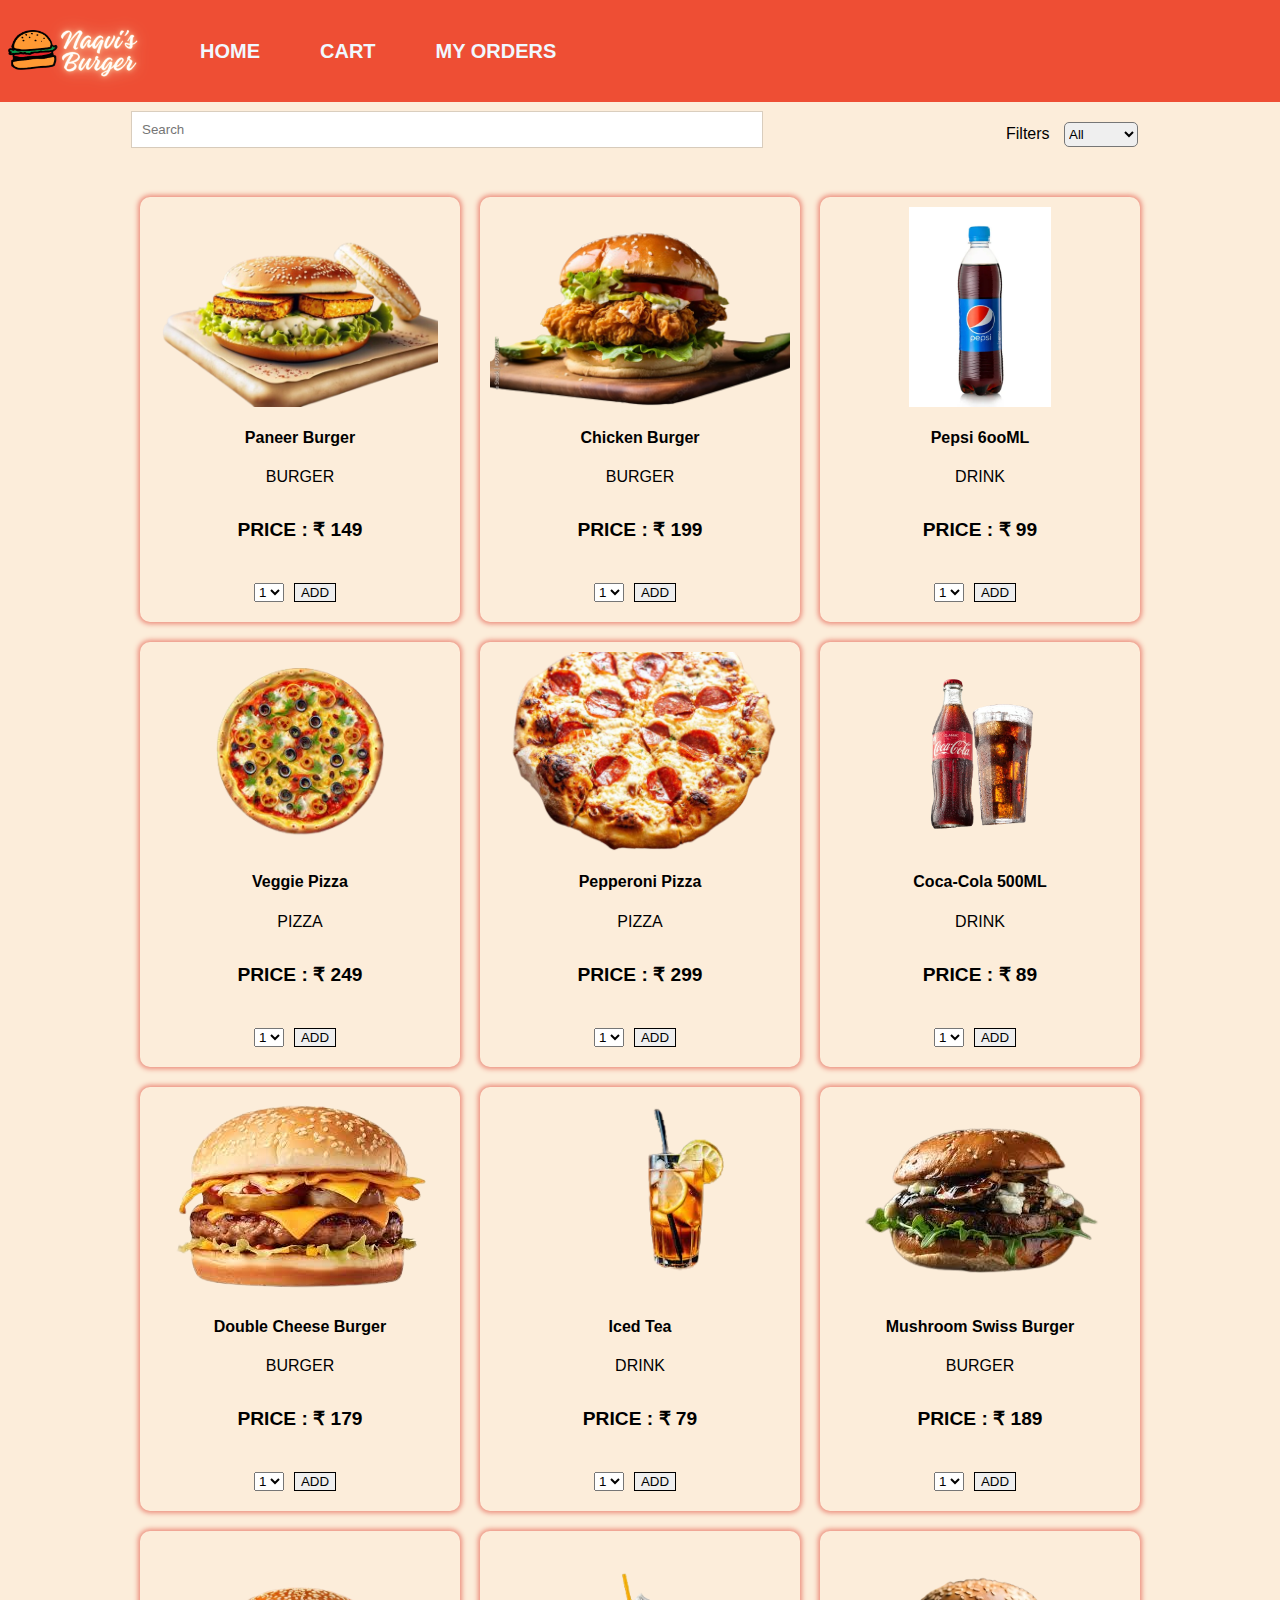
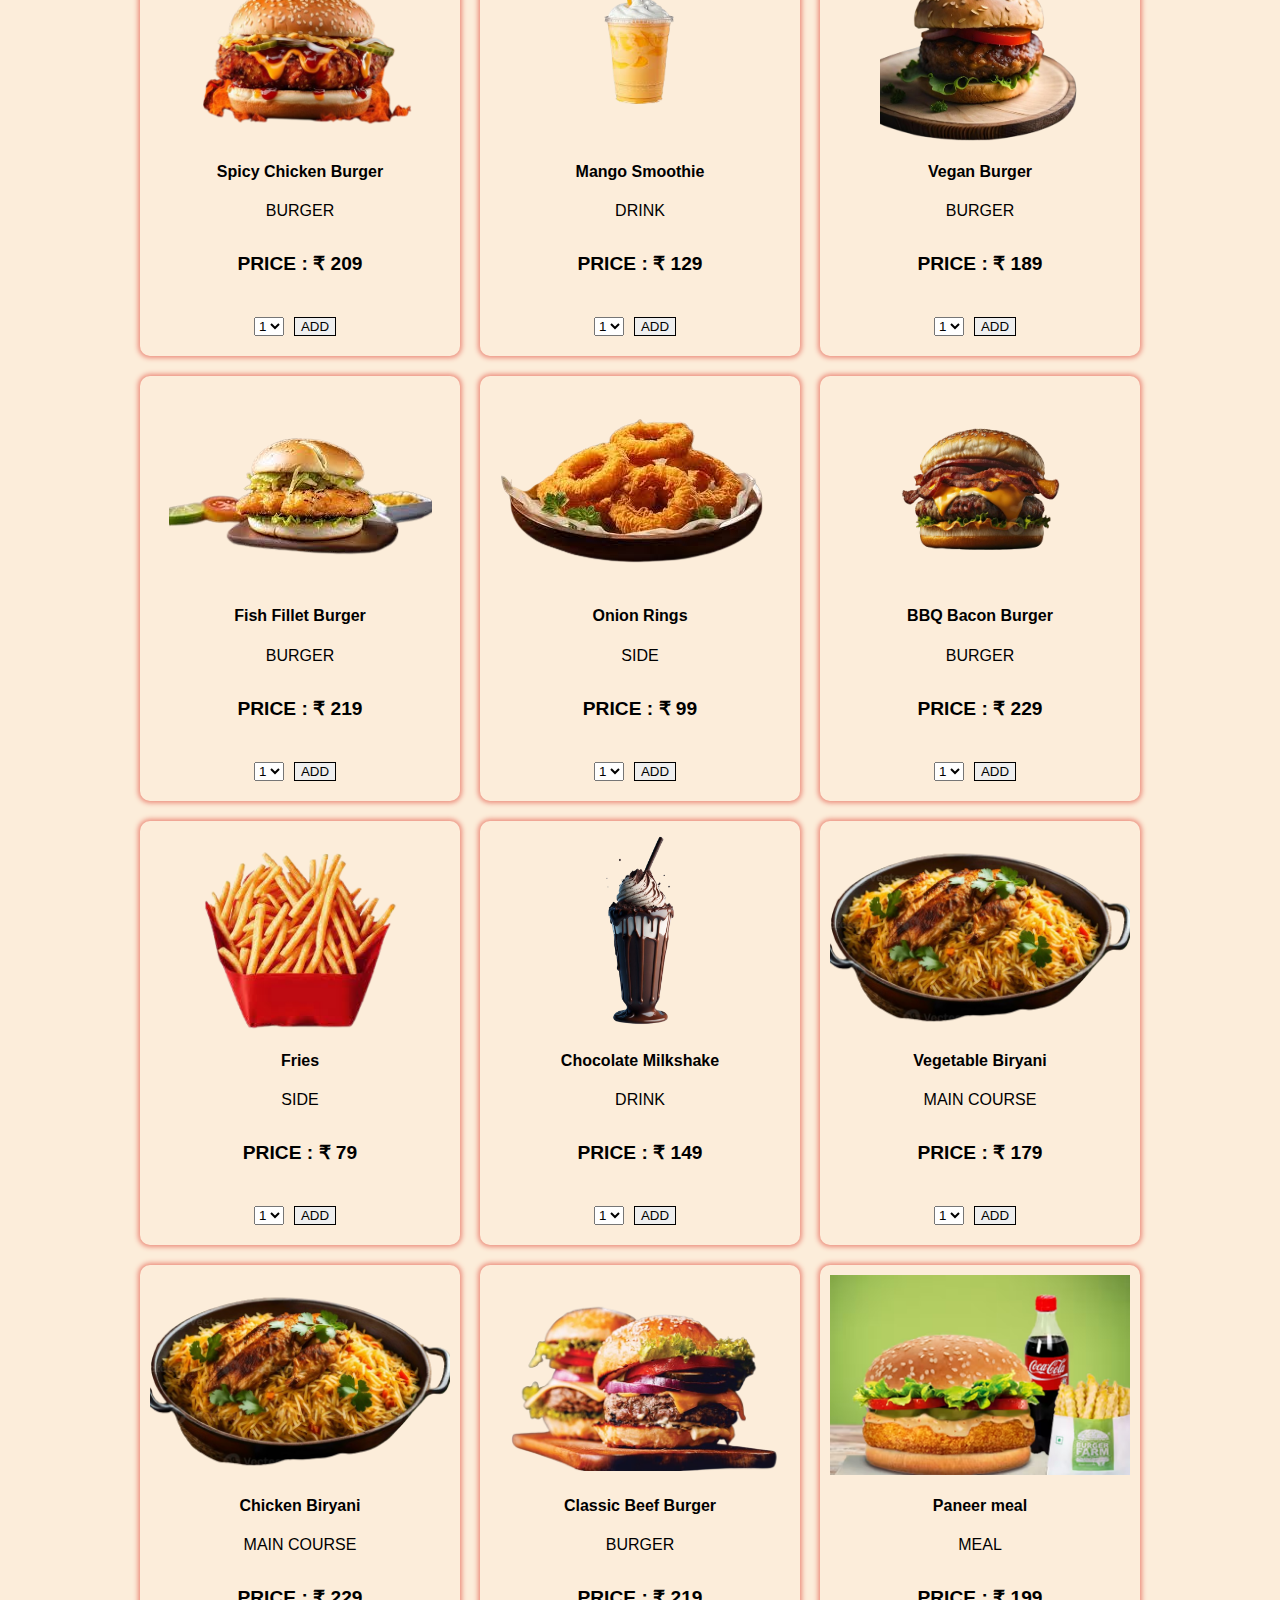
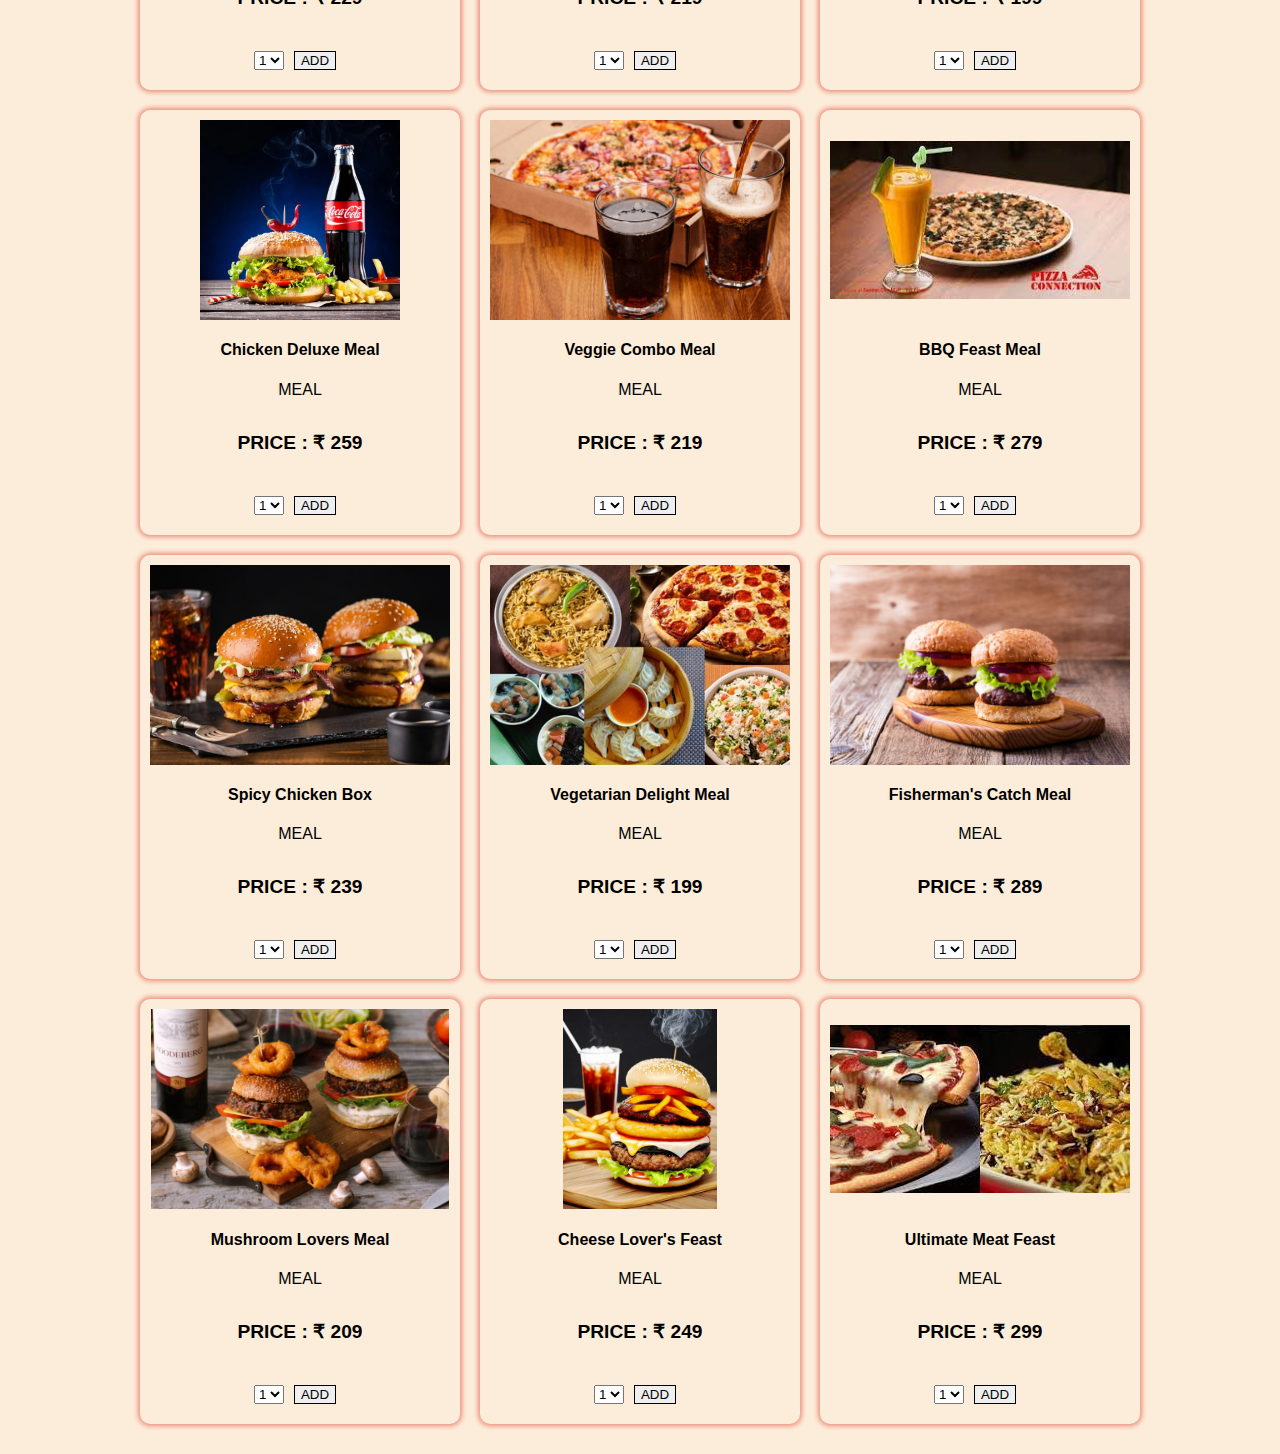
==== commit 3c008ea9: "added cart box count" ====
--- a/index.html
+++ b/index.html
@@ -12,14 +12,23 @@
       <div class="header">
 
         <img src="./images/Now Open!.png" height="100px" width="150px">
-        <!-- style="display: inline-flex; flex-direction: row" -->
         
-        <nav id="nav-bar" class=" navbar responsive">
+        <nav id="nav-bar" class="navbar">
           <h3><a href="index.html">Home</a></h3>
           <h3 id="cart"><a href="cart.html">Cart</a></h3>
           <h3 id="myorders"><a href="order.html">My Orders</a></h3>
         </nav>
-        <a href="" class="icon" onclick="">&#9776;</a>
+        <a href="" class="icon" id="mob-icon" onclick="" >&#9776;</a>
+
+
+        <div class="mobile-header show" id="mob-header">
+          <nav id="" class="">
+            <h3><a href="index.html">Home</a></h3>
+            <h3 id=""><a href="cart.html">Cart</a></h3>
+            <h3 id=""><a href="order.html">My Orders</a></h3>
+          </nav>
+
+        </div>
   
       </div>
     </header>
@@ -39,6 +48,15 @@
           <option value="drinks">Drinks</option>
         </select>
       </label>
+      </div>
+
+      <!-- visible when customer adds some item(s) -->
+      <div class="cartItemBox" id="cart-item-box">
+        <a href="cart.html">
+        <h3 id="no-of-Items"></h3>
+        <h3 id="no-of-quan"></h3>
+        <!-- <button id="cartButton"><a href="cart.html">Cart</a></button> -->
+      </a>
       </div>
 
       <div id="items">
@@ -72,6 +90,7 @@
       </div>
     </div>
 
+    <script src="header.js"></script>
     <script src="script.js"></script>
   </body>
 </html>
--- a/style.css
+++ b/style.css
@@ -64,6 +64,8 @@
     object-fit: cover;
     /* margin-top: 20px; */
 }
+
+
 
 h3>a{
     margin: 20px;
@@ -108,8 +110,9 @@
     flex-direction: column;
     margin: 15px;
     padding: 10px;
-    box-shadow: 2px 10px 10px 10px #ec8d7c;
-    border-radius: 10px;
+    border-radius: 10px;
+    box-shadow: 0px 0px 5px 2px #ec8d7c;
+
     
 }
 
@@ -202,20 +205,24 @@
 }
 
 .filters{
-    /* margin: 20px;
-    background-color: green; */
     display: flex;
     flex-wrap: wrap;
     flex-direction: row;
-    /* justify-content: center; */
+    justify-content: space-around;
     padding: 10px;
 }
 
 #search{
-    height: 24px;
-    /* box-shadow:2px 2px 2px 2px #ec8d7c; */
-    border-radius: 5px;
-    margin: 10px;
+    border: none;
+    box-shadow: rgba(0, 0, 0, 0.02) 0px 1px 3px 0px, rgba(27, 31, 35, 0.15) 0px 0px 0px 1px;
+    width: 50%;
+    padding: 10px;
+    height: max-content;
+
+}
+#search{
+    border:none !important;
+
 }
 
 #cat{
@@ -227,17 +234,92 @@
 
  .icon{
     display: none;
+    position: absolute;
+    right: 20px;
+    top:40px;
+    font-size: larger;
+
 }
 
  @media screen and (max-width:720px) {
     .header .icon{
-        float: right;
         display: block;
     }
  }
 
  @media screen and (max-width:720px) {
-    nav{
+    .navbar{
         display: none;
     }
- }
+
+nav{
+    display:flex; 
+    flex-direction: column;
+    text-align: center;
+    justify-content: center;
+    align-items: center;
+    /* border: 2px solid black; */
+    /* margin: 20px; */
+}
+
+nav>h3{
+    width: 100%;
+    border-bottom: 2px solid #ec8d7c;
+    margin: 10px;
+    padding: 10px;
+}
+a{
+    font-size: medium;
+}
+
+ }
+/* mobile header styling */
+ .mobile-header{
+    /* border: 2px solid black; */
+    background-color: #EE4E34;
+    /* display: block; */
+    width: fit-content;
+    position: absolute;
+    right: 0;
+    top: 20%;
+    top: 102px;
+    /* flex-direction: column; */
+    height: fit-content;
+    box-shadow: 0px 0px 5px 2px #ec8d7c;
+
+ }
+
+
+ /* cart item box */
+ .cartItemBox{
+    right: 0;
+    bottom: 0;
+    position: fixed;
+    display: block;
+    flex-direction: row;
+    width: fit-content;
+    height: fit-content;
+    background-color: #EE4E34;
+    box-shadow: 0px 0px 5px 2px #ec8d7c;
+    border-radius: 30px ;
+    text-align: center;
+    margin: 10px;
+    padding: 10px;
+    opacity: 0.8;
+ }
+ .cartItemBox:hover{
+    opacity: 1;
+ }
+
+ #no-of-Items, #no-of-quan{
+    margin: 20px;
+    font-size: small;
+    font-weight: bolder;
+ }
+
+
+
+
+
+
+
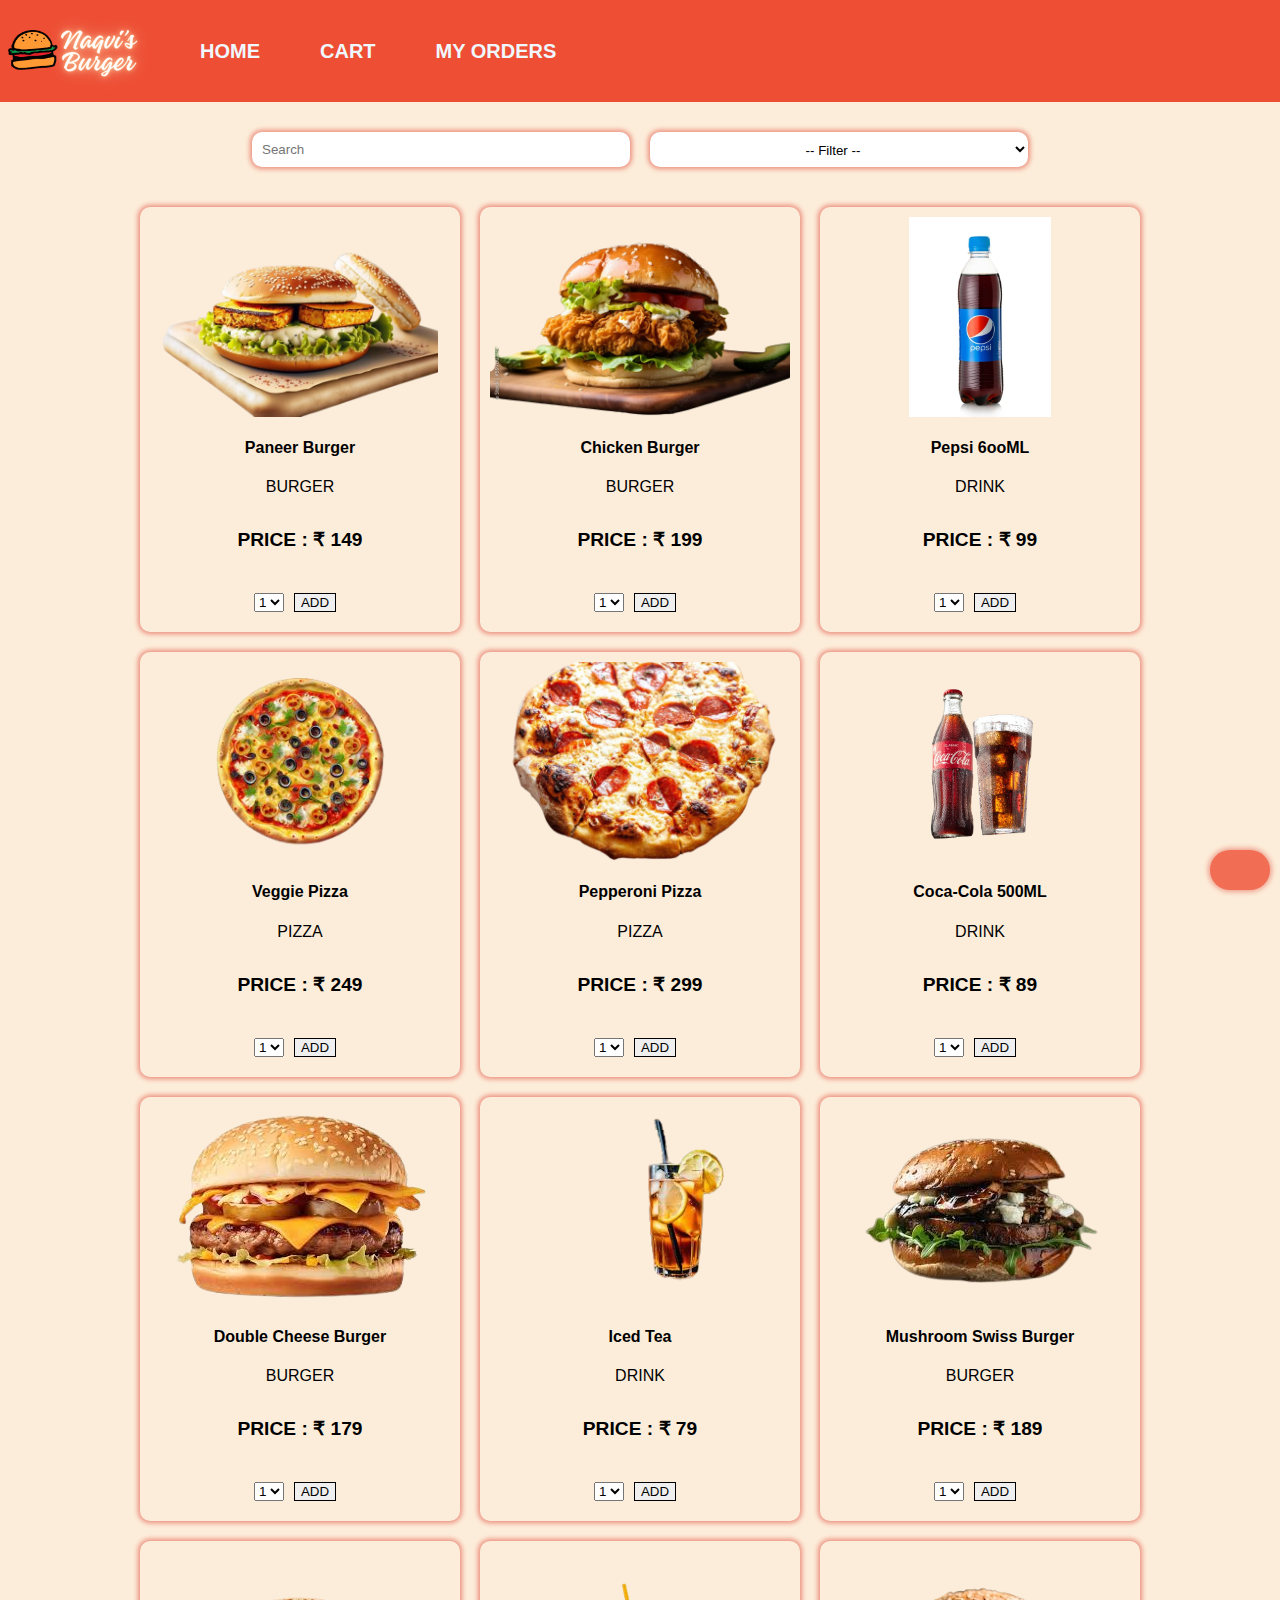
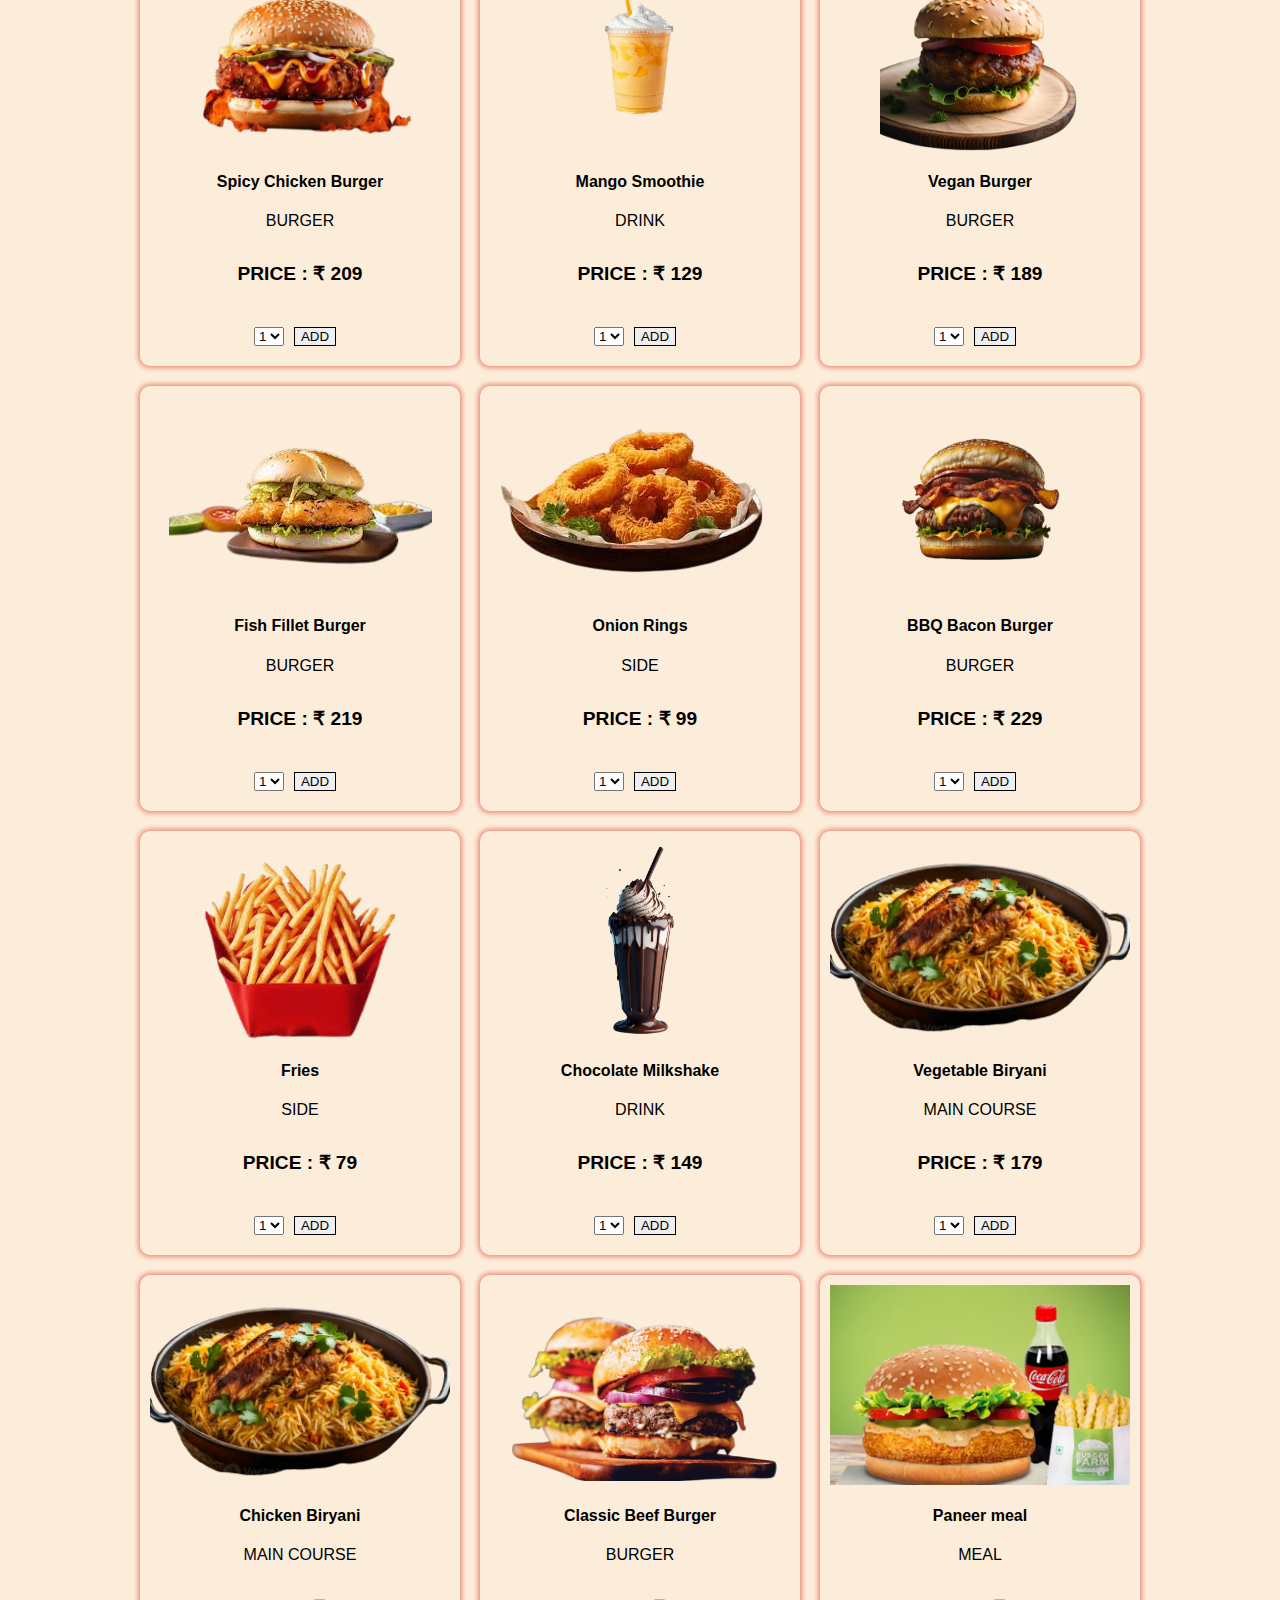
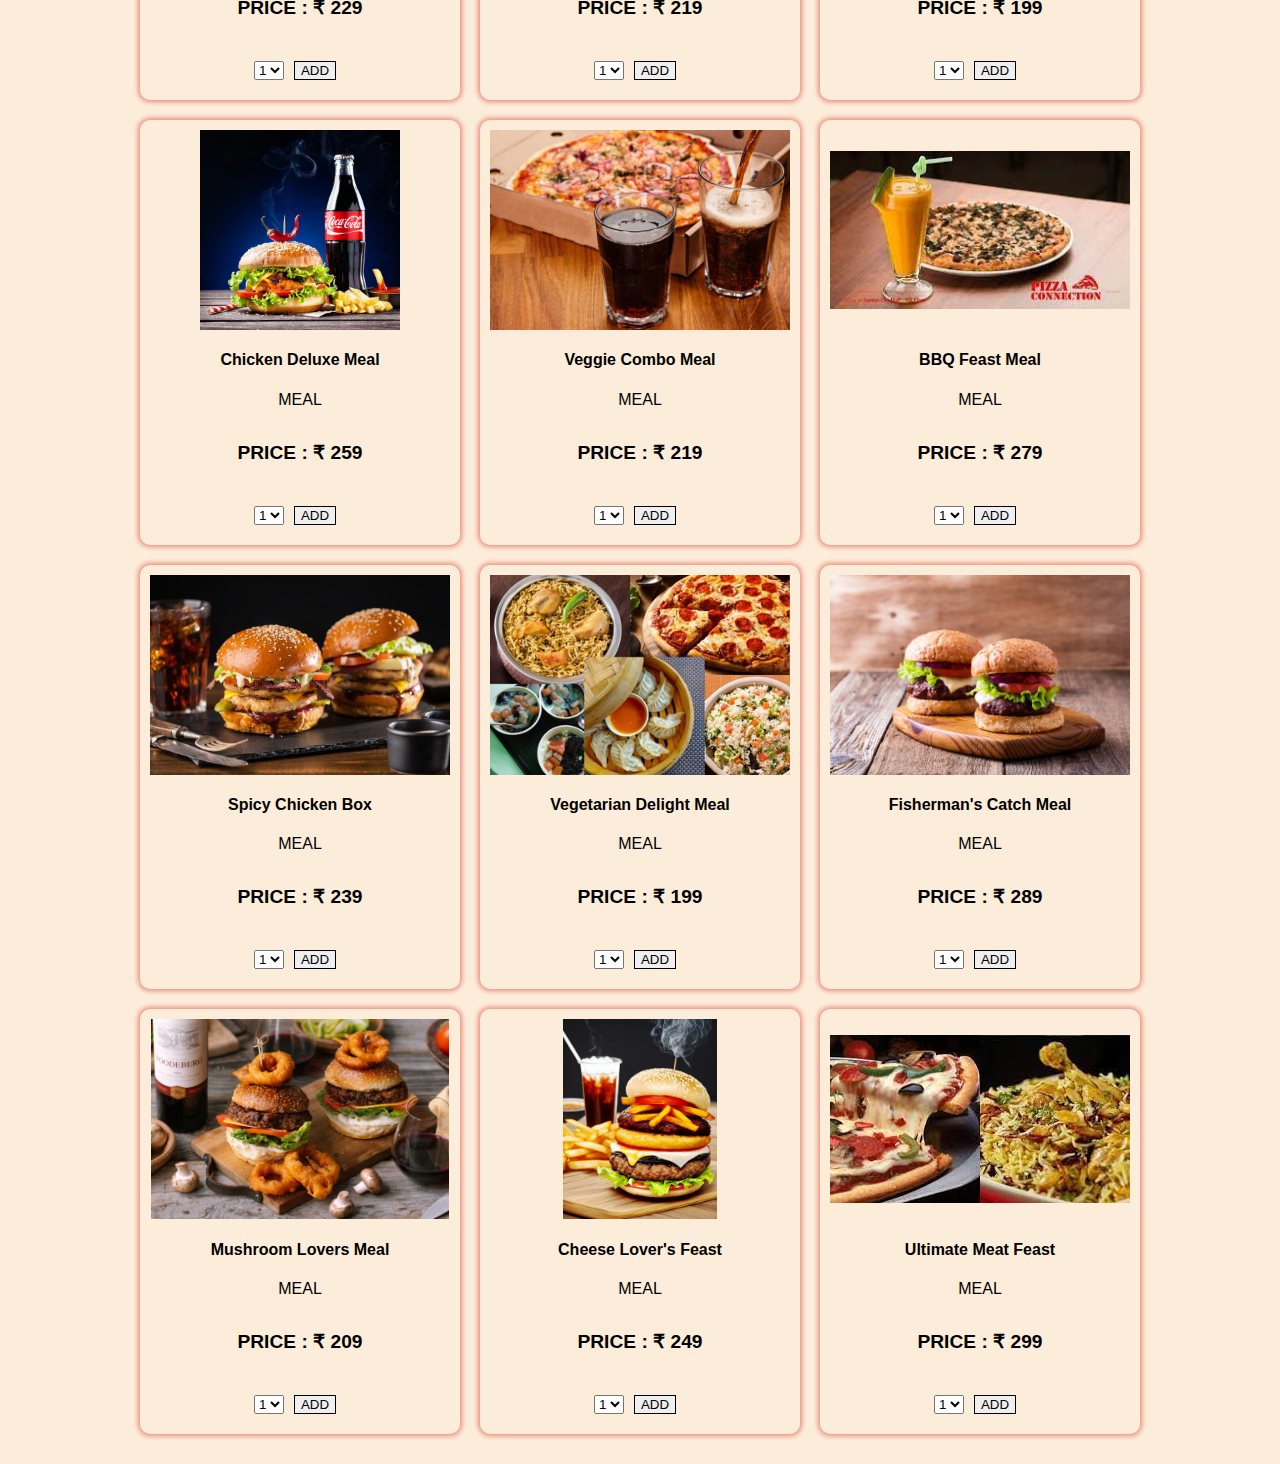
==== commit b3474417: "made changes" ====
--- a/index.html
+++ b/index.html
@@ -39,15 +39,14 @@
         <input type="search" id="search" placeholder="Search" />
 
         <!-- drop down for Filter -->
-        <label for="cat">Filters
         <select name="category" id="cat">
+          <option value="all" selected>-- Filter --</option>
           <option value="all">All</option>
           <option value="veg">Veg</option>
           <option value="nonveg">Non-Veg</option>
           <option value="meals">Meals</option>
           <option value="drinks">Drinks</option>
         </select>
-      </label>
       </div>
 
       <!-- visible when customer adds some item(s) -->
--- a/style.css
+++ b/style.css
@@ -99,9 +99,9 @@
 }
 
 .cart-img{
+    object-fit: scale-down;
     height: 100px;
-    width: 150px;
-    margin: 20px;
+    width: 100px;
 }
 
 #cartList{
@@ -116,12 +116,20 @@
     
 }
 
+.td1{
+    width: 25%;
+    /* border: 2px solid yellow; */
+}
+
 .pdetail{
     display: flex;
+    flex-direction: row;
      flex-wrap: wrap;
     width: fit-content;
-    /* border: 2px solid black; */
-    margin-left: 100px;
+    /* border: 2px solid blue; */
+    margin-inline:auto;
+    align-items: center;
+    
 
 }
 
@@ -131,27 +139,38 @@
     /* background-color: black; */
 }
 #order-btn{
-    background-color: rgb(54, 190, 54);
+    border: 2px solid green;
+    background-color: #CBFFA9;
     height: 30px;
     width: 150px;
     text-decoration: solid;
-    border: 2px solid black;
-    border-radius: 10px;
+    /* border: 2px solid black; */
+    border-radius: 10px;
+    color: green;
+    font-weight: bolder;
+    margin-bottom: 10px;
 }
 #order-btn:hover{
-    height: 32px;
-    width: 152px;
+    cursor: pointer;
+    background-color: #FCEDDA;
+    color: green;
 }
 
 .remove-btn{
-    background-color: red;
+    /* border: none !important; */
+    background-color:#FF6666;
     height: 30px;
     width: 70px;
-    border: 2px solid black;
-    border-radius: 10px;
+    border: 2px solid red;
+    border-radius: 10px;
+    color: white;
+    font-weight: bolder;
 }
 
 .remove-btn:hover{
+    cursor: pointer;
+    background-color: #FCEDDA;
+    color: #FF6666;
     height: 31px;
     width: 71px;
 
@@ -208,29 +227,38 @@
     display: flex;
     flex-wrap: wrap;
     flex-direction: row;
-    justify-content: space-around;
-    padding: 10px;
+    justify-content: center;
+    padding: 10px;
+    /* border: 2px solid red; */
 }
 
 #search{
+    box-shadow: 0px 0px 5px 2px #ec8d7c;
+    border: 0px;
+    width: 30%;
+    padding: 10px;
+    height: max-content;
+    border-radius: 10px;
+    margin-top: 20px;
+    margin-inline: 10px;
+
+
+}
+
+#cat{
+    background-color: white !important;
     border: none;
-    box-shadow: rgba(0, 0, 0, 0.02) 0px 1px 3px 0px, rgba(27, 31, 35, 0.15) 0px 0px 0px 1px;
-    width: 50%;
-    padding: 10px;
-    height: max-content;
-
-}
-#search{
-    border:none !important;
-
-}
-
-#cat{
-    height: 25px;
-    margin: 10px;
-    border-radius: 5px;
-
-}
+    height: 35px !important;
+    margin-top: 20px;
+    border-radius: 10px;
+    box-shadow: 0px 0px 5px 2px #ec8d7c;
+    /* height: max-content; */
+    margin-inline: 10px;
+    padding: 10px;
+    text-align: center;
+    width: 30%;
+}
+
 
  .icon{
     display: none;
@@ -318,8 +346,32 @@
  }
 
 
-
-
-
-
-
+ /* cart table */
+
+ .td2{
+    box-sizing: border-box;
+    justify-content: center;
+    align-items: center;
+    /* border: 2px solid red; */
+    /* width:100%; */
+    height: 100% !important;
+ }
+ .td2>h5{
+    /* border: 2px solid green; */
+    display: flex;
+    flex-direction: row;
+    align-items: center;
+    justify-content: center;
+    margin: 0;
+ }
+
+ .deltd{
+    width: 15%;
+ }
+
+
+
+
+
+
+
